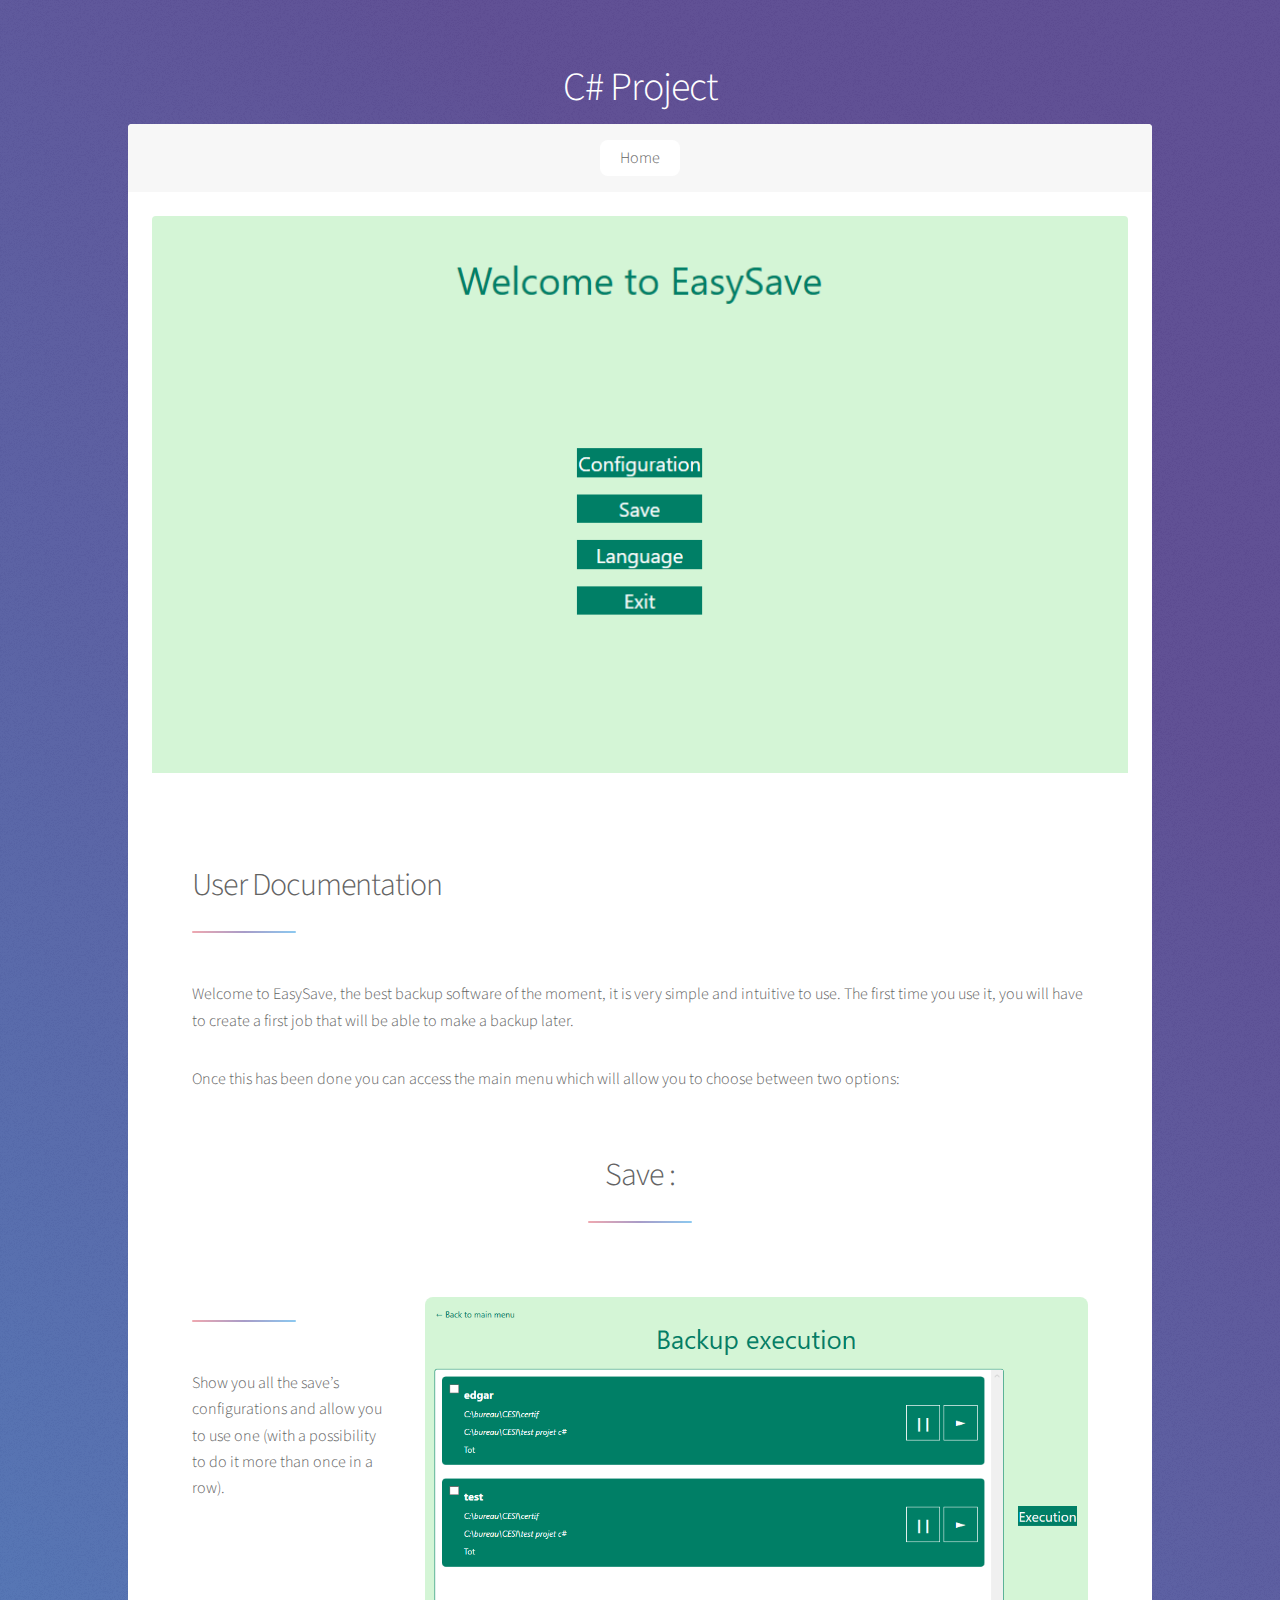
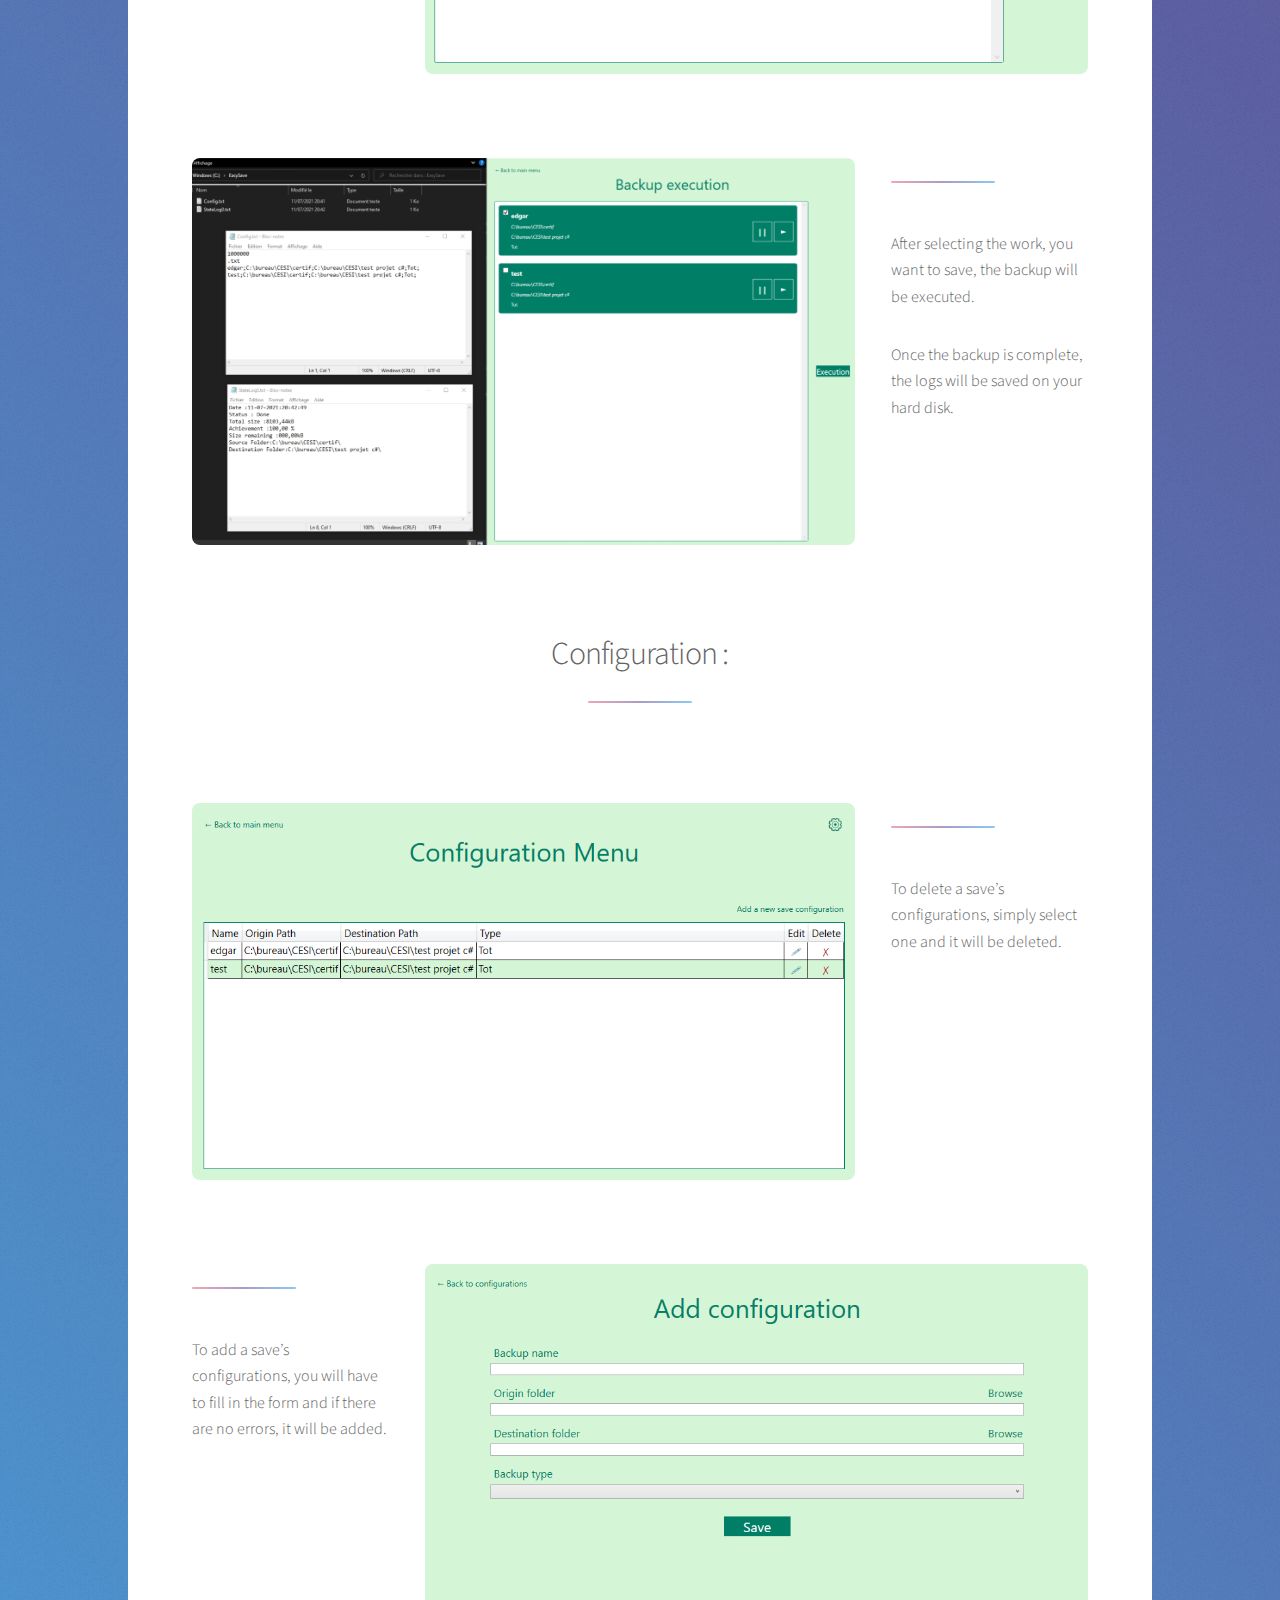
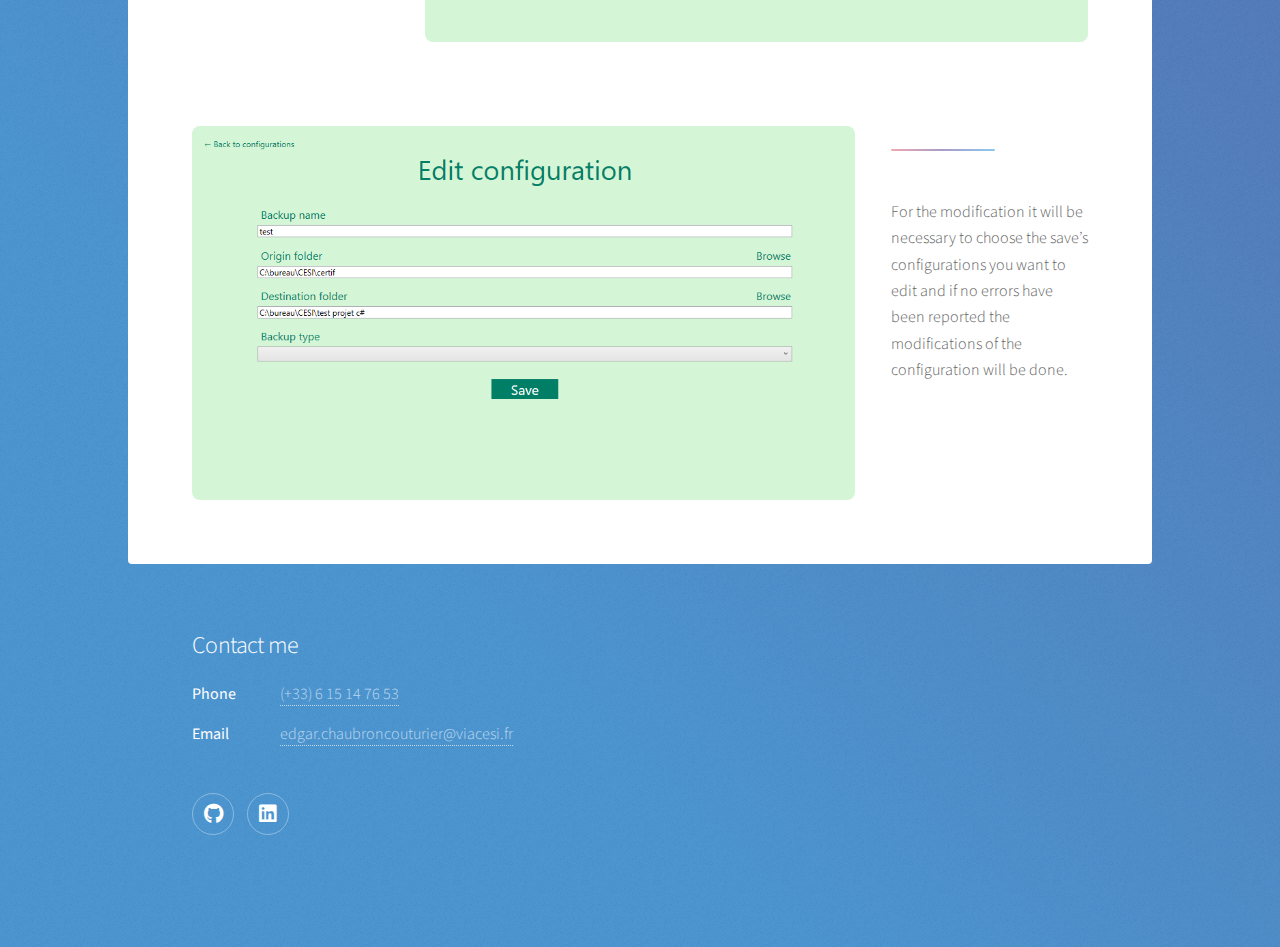
==== project-1.html @ e980e299 "Add files via upload" ====
<!DOCTYPE HTML>
<!--
	Stellar by HTML5 UP
	html5up.net | @ajlkn
	Free for personal and commercial use under the CCA 3.0 license (html5up.net/license)
-->
<html>
	<head>
		<title>C# Project</title>
		<meta charset="utf-8" />
		<meta name="viewport" content="width=device-width, initial-scale=1, user-scalable=no" />
		<link rel="stylesheet" href="assets/css/main.css" />
		<noscript><link rel="stylesheet" href="assets/css/noscript.css" /></noscript>
	</head>
	<body class="is-preload">

		<!-- Wrapper -->
			<div id="wrapper">

				<!-- Header -->
					<header id="header">
						<h1>C# Project</h1>
					</header>

					<nav id="nav">
						<ul>
							<li><a href="index.html" class="active">Home</a></li>
						</ul>
					</nav>
				<!-- Main -->
					<div id="main">
						<!-- Content -->
							<section id="content" class="main">
								
								<span class="image main box feature main special"><img src="images/c1.png" alt="" /></span>
							
								<header class="major">
									<h2>User Documentation</h2>
								</header>

								<p>Welcome to EasySave, the best backup software of the moment, it is very simple and intuitive to use. 
									The first time you use it, you will have to create a first job that will be able to make a backup later.  </p>
								<p>Once this has been done you can access the main menu which will allow you to choose between two options:  </p>
								<br>
								<header class="major special">
									<h2>Save :</h2>
								</header>
								<br>
								<section id="one" class="main style1">
									<div class="container">
										<div class="row gtr-150">
											<div class="col-3 col-12-medium">
												<header class="major">
													<h2></h2>
												</header>
												<p>Show you all the save’s configurations and allow you to use one (with a possibility to do it more than once in a row). </p>
											</div>
											<div class="col-9 col-12-medium imp-medium">
												<span class="image fit"><img src="images/c5.png" alt="" /></span>
											</div>
										</div>
									</div>
								</section>
								<br><br>
								<section id="one" class="main style1">
									<div class="container">
										<div class="row gtr-150">
											<div class="col-9 col-12-medium imp-medium">
												<span class="image fit"><img src="images/c8.png" alt="" /></span>
											</div>
											<div class="col-3 col-12-medium">
												<header class="major">
													<h2></h2>
												</header>
												<p>After selecting the work, you want to save, the backup will be executed. </p>
												<p>Once the backup is complete, the logs will be saved on your hard disk.</p>
											</div>
										</div>
									</div>
								</section>
								<br>
								<br>
								<header class="major special">
									<h2>Configuration :</h2>
								</header>
								<br>
								<br>
								<section id="one" class="main style1">
									<div class="container">
										<div class="row gtr-150">
											<div class="col-9 col-12-medium imp-medium">
												<span class="image fit"><img src="images/c3.png" alt="" /></span>
											</div>
											<div class="col-3 col-12-medium">
												<header class="major">
													<h2></h2>
												</header>
												<p>To delete a save’s configurations, simply select one and it will be deleted. </p>
											</div>											
										</div>
									</div>
								</section>
								<br>
								<br>
								<section id="one" class="main style1">
									<div class="container">
										<div class="row gtr-150">
											<div class="col-3 col-12-medium">
												<header class="major">
													<h2></h2>
												</header>
												<p>To add a save’s configurations, you will have to fill in the form and if there are no errors, it will be added.
												</div>
											<div class="col-9 col-12-medium imp-medium">
												<span class="image fit"><img src="images/c2.png" alt="" /></span>
											</div>
										</div>
									</div>
								</section>
								<br>
								<br>
								<section id="one" class="main style1">
									<div class="container">
										<div class="row gtr-150">
											<div class="col-9 col-12-medium imp-medium">
												<span class="image fit"><img src="images/c6.png" alt="" /></span>
											</div>
											<div class="col-3 col-12-medium">
												<header class="major">
													<h2></h2>
												</header>
												<p>For the modification it will be necessary to choose the save’s configurations you want to edit and if no errors have been reported the modifications of the configuration will be done.</p>															
											</div>
											
										</div>
									</div>
								</section>
							</section>
					</div>
					
				<!-- Footer -->
                <footer id="footer">
					<section>
						<h2>Contact me</h2>
						<dl class="alt">
							<dt>Phone</dt>
							<dd><a href="tel: +33615147653">(+33) 6 15 14 76 53</a></dd>
							<dt>Email</dt>
							<dd><a href="mailto: edgar.chaubroncouturier@viacesi.fr">edgar.chaubroncouturier@viacesi.fr</a></dd>
						</dl>
						<ul class="icons">
							<li><a href="https://github.com/edgarcesi?tab=overview&from=2021-06-01&to=2021-06-30" class="icon brands fa-github alt"><span class="label"></span></a></li>
							<li><a href="https://www.linkedin.com/in/edgar-c-c/" class="icon brands fa-linkedin alt"><span class="label"></span></a></li>
						</ul>
					</section>
				</footer>

			</div>

		<!-- Scripts -->
			<script src="assets/js/jquery.min.js"></script>
			<script src="assets/js/jquery.scrollex.min.js"></script>
			<script src="assets/js/jquery.scrolly.min.js"></script>
			<script src="assets/js/browser.min.js"></script>
			<script src="assets/js/breakpoints.min.js"></script>
			<script src="assets/js/util.js"></script>
			<script src="assets/js/main.js"></script>

	</body>
</html>
---- assets/css/main.css ----
@import url(fontawesome-all.min.css);
@import 'https://fonts.googleapis.com/css?family=Source+Sans+Pro:300,400';

/*
	Stellar by HTML5 UP
	html5up.net | @ajlkn
	Free for personal and commercial use under the CCA 3.0 license (html5up.net/license)
*/

html, body, div, span, applet, object,
iframe, h1, h2, h3, h4, h5, h6, p, blockquote,
pre, a, abbr, acronym, address, big, cite,
code, del, dfn, em, img, ins, kbd, q, s, samp,
small, strike, strong, sub, sup, tt, var, b,
u, i, center, dl, dt, dd, ol, ul, li, fieldset,
form, label, legend, table, caption, tbody,
tfoot, thead, tr, th, td, article, aside,
canvas, details, embed, figure, figcaption,
footer, header, hgroup, menu, nav, output, ruby,
section, summary, time, mark, audio, video {
	margin: 0;
	padding: 0;
	border: 0;
	font-size: 100%;
	font: inherit;
	vertical-align: baseline;}

article, aside, details, figcaption, figure,
footer, header, hgroup, menu, nav, section {
	display: block;}

body {
	line-height: 1;
}

ol, ul {
	list-style: none;
}

blockquote, q {
	quotes: none;
}

	blockquote:before, blockquote:after, q:before, q:after {
		content: '';
		content: none;
	}

table {
	border-collapse: collapse;
	border-spacing: 0;
}

body {
	-webkit-text-size-adjust: none;
}

mark {
	background-color: transparent;
	color: inherit;
}

input::-moz-focus-inner {
	border: 0;
	padding: 0;
}

input, select, textarea {
	-moz-appearance: none;
	-webkit-appearance: none;
	-ms-appearance: none;
	appearance: none;
}

/* Basic */

	@-ms-viewport {
		width: device-width;
	}

	body {
		-ms-overflow-style: scrollbar;
	}

	@media screen and (max-width: 480px) {

		html, body {
			min-width: 320px;
		}

	}

	html {
		box-sizing: border-box;
	}

	*, *:before, *:after {
		box-sizing: inherit;
	}

	body {
		background-color: #935d8c;
		background-image: url("images/overlay.png"), -moz-linear-gradient(45deg, #4a94cf 15%, #5f4d93 85%);
		background-image: url("images/overlay.png"), -webkit-linear-gradient(45deg, #4a94cf 15%, #5f4d93 85%);
		background-image: url("images/overlay.png"), -ms-linear-gradient(45deg, #4a94cf 15%, #5f4d93 85%);
		background-image: url("images/overlay.png"), linear-gradient(45deg, #4a94cf 15%, #5f4d93 85%);
	}

		body.is-preload *, body.is-preload *:before, body.is-preload *:after {
			-moz-animation: none !important;
			-webkit-animation: none !important;
			-ms-animation: none !important;
			animation: none !important;
			-moz-transition: none !important;
			-webkit-transition: none !important;
			-ms-transition: none !important;
			transition: none !important;
		}

/* Type */

	body {
		background-color: #935d8c;
		color: rgba(255, 255, 255, 0.65);
	}

	body, input, select, textarea {
		font-family: "Source Sans Pro", Helvetica, sans-serif;
		font-size: 17pt;
		font-weight: 300;
		line-height: 1.65;
	}

		@media screen and (max-width: 1680px) {

			body, input, select, textarea {
				font-size: 14pt;
			}

		}

		@media screen and (max-width: 1280px) {

			body, input, select, textarea {
				font-size: 12pt;
			}

		}

		@media screen and (max-width: 360px) {

			body, input, select, textarea {
				font-size: 11pt;
			}

		}

	a {
		-moz-transition: color 0.2s ease, border-bottom 0.2s ease;
		-webkit-transition: color 0.2s ease, border-bottom 0.2s ease;
		-ms-transition: color 0.2s ease, border-bottom 0.2s ease;
		transition: color 0.2s ease, border-bottom 0.2s ease;
		text-decoration: none;
		border-bottom: dotted 1px;
		color: inherit;
	}

		a:hover {
			border-bottom-color: transparent;
		}

	strong, b {
		font-weight: 400;
	}

	em, i {
		font-style: italic;
	}

	p {
		margin: 0 0 2em 0;
	}

		p.content {
			-moz-columns: 20em 2;
			-webkit-columns: 20em 2;
			-ms-columns: 20em 2;
			columns: 20em 2;
			-moz-column-gap: 2em;
			-webkit-column-gap: 2em;
			-ms-column-gap: 2em;
			column-gap: 2em;
			text-align: justify;
		}

	h1, h2, h3, h4, h5, h6 {
		font-weight: 300;
		line-height: 1.5;
		margin: 0 0 0.7em 0;
		letter-spacing: -0.025em;
	}

		h1 a, h2 a, h3 a, h4 a, h5 a, h6 a {
			color: inherit;
			text-decoration: none;
		}

	h1 {
		font-size: 2.5em;
		line-height: 1.2;
	}

	h2 {
		font-size: 1.5em;
	}

	h3 {
		font-size: 1.25em;
	}

	h4 {
		font-size: 1.1em;
	}

	h5 {
		font-size: 0.9em;
	}

	h6 {
		font-size: 0.7em;
	}

	@media screen and (max-width: 736px) {

		h1 {
			font-size: 2em;
		}

	}

	sub {
		font-size: 0.8em;
		position: relative;
		top: 0.5em;
	}

	sup {
		font-size: 0.8em;
		position: relative;
		top: -0.5em;
	}

	blockquote {
		border-left: solid 4px;
		font-style: italic;
		margin: 0 0 2em 0;
		padding: 0.5em 0 0.5em 2em;
	}

	code {
		border-radius: 8px;
		border: solid 1px;
		font-family: "Courier New", monospace;
		font-size: 0.9em;
		margin: 0 0.25em;
		padding: 0.25em 0.65em;
	}

	pre {
		-webkit-overflow-scrolling: touch;
		font-family: "Courier New", monospace;
		font-size: 0.9em;
		margin: 0 0 2em 0;
	}

		pre code {
			display: block;
			line-height: 1.75;
			padding: 1em 1.5em;
			overflow-x: auto;
		}

	hr {
		border: 0;
		border-bottom: solid 1px;
		margin: 2em 0;
	}

		hr.major {
			margin: 3em 0;
		}

	.align-left {
		text-align: left;
	}

	.align-center {
		text-align: center;
	}

	.align-right {
		text-align: right;
	}

	input, select, textarea {
		color: #ffffff;
	}

	a:hover {
		color: #ffffff;
	}

	strong, b {
		color: #ffffff;
	}

	h1, h2, h3, h4, h5, h6 {
		color: #ffffff;
	}

	blockquote {
		border-left-color: rgba(255, 255, 255, 0.35);
	}

	code {
		background: rgba(255, 255, 255, 0.075);
		border-color: rgba(255, 255, 255, 0.35);
	}

	hr {
		border-bottom-color: rgba(255, 255, 255, 0.35);
	}

/* Row */

	.row {
		display: flex;
		flex-wrap: wrap;
		box-sizing: border-box;
		align-items: stretch;
	}

		.row > * {
			box-sizing: border-box;
		}

		.row.gtr-uniform > * > :last-child {
			margin-bottom: 0;
		}

		.row.aln-left {
			justify-content: flex-start;
		}

		.row.aln-center {
			justify-content: center;
		}

		.row.aln-right {
			justify-content: flex-end;
		}

		.row.aln-top {
			align-items: flex-start;
		}

		.row.aln-middle {
			align-items: center;
		}

		.row.aln-bottom {
			align-items: flex-end;
		}

		.row > .imp {
			order: -1;
		}

		.row > .col-1 {
			width: 8.33333%;
		}

		.row > .off-1 {
			margin-left: 8.33333%;
		}

		.row > .col-2 {
			width: 16.66667%;
		}

		.row > .off-2 {
			margin-left: 16.66667%;
		}

		.row > .col-3 {
			width: 25%;
		}

		.row > .off-3 {
			margin-left: 25%;
		}

		.row > .col-4 {
			width: 33.33333%;
		}

		.row > .off-4 {
			margin-left: 33.33333%;
		}

		.row > .col-5 {
			width: 41.66667%;
		}

		.row > .off-5 {
			margin-left: 41.66667%;
		}

		.row > .col-6 {
			width: 50%;
		}

		.row > .off-6 {
			margin-left: 50%;
		}

		.row > .col-7 {
			width: 58.33333%;
		}

		.row > .off-7 {
			margin-left: 58.33333%;
		}

		.row > .col-8 {
			width: 66.66667%;
		}

		.row > .off-8 {
			margin-left: 66.66667%;
		}

		.row > .col-9 {
			width: 75%;
		}

		.row > .off-9 {
			margin-left: 75%;
		}

		.row > .col-10 {
			width: 83.33333%;
		}

		.row > .off-10 {
			margin-left: 83.33333%;
		}

		.row > .col-11 {
			width: 91.66667%;
		}

		.row > .off-11 {
			margin-left: 91.66667%;
		}

		.row > .col-12 {
			width: 100%;
		}

		.row > .off-12 {
			margin-left: 100%;
		}

		.row.gtr-0 {
			margin-top: 0;
			margin-left: 0em;
		}

			.row.gtr-0 > * {
				padding: 0 0 0 0em;
			}

			.row.gtr-0.gtr-uniform {
				margin-top: 0em;
			}

				.row.gtr-0.gtr-uniform > * {
					padding-top: 0em;
				}

		.row.gtr-25 {
			margin-top: 0;
			margin-left: -0.375em;
		}

			.row.gtr-25 > * {
				padding: 0 0 0 0.375em;
			}

			.row.gtr-25.gtr-uniform {
				margin-top: -0.375em;
			}

				.row.gtr-25.gtr-uniform > * {
					padding-top: 0.375em;
				}

		.row.gtr-50 {
			margin-top: 0;
			margin-left: -0.75em;
		}

			.row.gtr-50 > * {
				padding: 0 0 0 0.75em;
			}

			.row.gtr-50.gtr-uniform {
				margin-top: -0.75em;
			}

				.row.gtr-50.gtr-uniform > * {
					padding-top: 0.75em;
				}

		.row {
			margin-top: 0;
			margin-left: -1.5em;
		}

			.row > * {
				padding: 0 0 0 1.5em;
			}

			.row.gtr-uniform {
				margin-top: -1.5em;
			}

				.row.gtr-uniform > * {
					padding-top: 1.5em;
				}

		.row.gtr-150 {
			margin-top: 0;
			margin-left: -2.25em;
		}

			.row.gtr-150 > * {
				padding: 0 0 0 2.25em;
			}

			.row.gtr-150.gtr-uniform {
				margin-top: -2.25em;
			}

				.row.gtr-150.gtr-uniform > * {
					padding-top: 2.25em;
				}

		.row.gtr-200 {
			margin-top: 0;
			margin-left: -3em;
		}

			.row.gtr-200 > * {
				padding: 0 0 0 3em;
			}

			.row.gtr-200.gtr-uniform {
				margin-top: -3em;
			}

				.row.gtr-200.gtr-uniform > * {
					padding-top: 3em;
				}

		@media screen and (max-width: 1680px) {

			.row {
				display: flex;
				flex-wrap: wrap;
				box-sizing: border-box;
				align-items: stretch;
			}

				.row > * {
					box-sizing: border-box;
				}

				.row.gtr-uniform > * > :last-child {
					margin-bottom: 0;
				}

				.row.aln-left {
					justify-content: flex-start;
				}

				.row.aln-center {
					justify-content: center;
				}

				.row.aln-right {
					justify-content: flex-end;
				}

				.row.aln-top {
					align-items: flex-start;
				}

				.row.aln-middle {
					align-items: center;
				}

				.row.aln-bottom {
					align-items: flex-end;
				}

				.row > .imp-xlarge {
					order: -1;
				}

				.row > .col-1-xlarge {
					width: 8.33333%;
				}

				.row > .off-1-xlarge {
					margin-left: 8.33333%;
				}

				.row > .col-2-xlarge {
					width: 16.66667%;
				}

				.row > .off-2-xlarge {
					margin-left: 16.66667%;
				}

				.row > .col-3-xlarge {
					width: 25%;
				}

				.row > .off-3-xlarge {
					margin-left: 25%;
				}

				.row > .col-4-xlarge {
					width: 33.33333%;
				}

				.row > .off-4-xlarge {
					margin-left: 33.33333%;
				}

				.row > .col-5-xlarge {
					width: 41.66667%;
				}

				.row > .off-5-xlarge {
					margin-left: 41.66667%;
				}

				.row > .col-6-xlarge {
					width: 50%;
				}

				.row > .off-6-xlarge {
					margin-left: 50%;
				}

				.row > .col-7-xlarge {
					width: 58.33333%;
				}

				.row > .off-7-xlarge {
					margin-left: 58.33333%;
				}

				.row > .col-8-xlarge {
					width: 66.66667%;
				}

				.row > .off-8-xlarge {
					margin-left: 66.66667%;
				}

				.row > .col-9-xlarge {
					width: 75%;
				}

				.row > .off-9-xlarge {
					margin-left: 75%;
				}

				.row > .col-10-xlarge {
					width: 83.33333%;
				}

				.row > .off-10-xlarge {
					margin-left: 83.33333%;
				}

				.row > .col-11-xlarge {
					width: 91.66667%;
				}

				.row > .off-11-xlarge {
					margin-left: 91.66667%;
				}

				.row > .col-12-xlarge {
					width: 100%;
				}

				.row > .off-12-xlarge {
					margin-left: 100%;
				}

				.row.gtr-0 {
					margin-top: 0;
					margin-left: 0em;
				}

					.row.gtr-0 > * {
						padding: 0 0 0 0em;
					}

					.row.gtr-0.gtr-uniform {
						margin-top: 0em;
					}

						.row.gtr-0.gtr-uniform > * {
							padding-top: 0em;
						}

				.row.gtr-25 {
					margin-top: 0;
					margin-left: -0.375em;
				}

					.row.gtr-25 > * {
						padding: 0 0 0 0.375em;
					}

					.row.gtr-25.gtr-uniform {
						margin-top: -0.375em;
					}

						.row.gtr-25.gtr-uniform > * {
							padding-top: 0.375em;
						}

				.row.gtr-50 {
					margin-top: 0;
					margin-left: -0.75em;
				}

					.row.gtr-50 > * {
						padding: 0 0 0 0.75em;
					}

					.row.gtr-50.gtr-uniform {
						margin-top: -0.75em;
					}

						.row.gtr-50.gtr-uniform > * {
							padding-top: 0.75em;
						}

				.row {
					margin-top: 0;
					margin-left: -1.5em;
				}

					.row > * {
						padding: 0 0 0 1.5em;
					}

					.row.gtr-uniform {
						margin-top: -1.5em;
					}

						.row.gtr-uniform > * {
							padding-top: 1.5em;
						}

				.row.gtr-150 {
					margin-top: 0;
					margin-left: -2.25em;
				}

					.row.gtr-150 > * {
						padding: 0 0 0 2.25em;
					}

					.row.gtr-150.gtr-uniform {
						margin-top: -2.25em;
					}

						.row.gtr-150.gtr-uniform > * {
							padding-top: 2.25em;
						}

				.row.gtr-200 {
					margin-top: 0;
					margin-left: -3em;
				}

					.row.gtr-200 > * {
						padding: 0 0 0 3em;
					}

					.row.gtr-200.gtr-uniform {
						margin-top: -3em;
					}

						.row.gtr-200.gtr-uniform > * {
							padding-top: 3em;
						}

		}

		@media screen and (max-width: 1280px) {

			.row {
				display: flex;
				flex-wrap: wrap;
				box-sizing: border-box;
				align-items: stretch;
			}

				.row > * {
					box-sizing: border-box;
				}

				.row.gtr-uniform > * > :last-child {
					margin-bottom: 0;
				}

				.row.aln-left {
					justify-content: flex-start;
				}

				.row.aln-center {
					justify-content: center;
				}

				.row.aln-right {
					justify-content: flex-end;
				}

				.row.aln-top {
					align-items: flex-start;
				}

				.row.aln-middle {
					align-items: center;
				}

				.row.aln-bottom {
					align-items: flex-end;
				}

				.row > .imp-large {
					order: -1;
				}

				.row > .col-1-large {
					width: 8.33333%;
				}

				.row > .off-1-large {
					margin-left: 8.33333%;
				}

				.row > .col-2-large {
					width: 16.66667%;
				}

				.row > .off-2-large {
					margin-left: 16.66667%;
				}

				.row > .col-3-large {
					width: 25%;
				}

				.row > .off-3-large {
					margin-left: 25%;
				}

				.row > .col-4-large {
					width: 33.33333%;
				}

				.row > .off-4-large {
					margin-left: 33.33333%;
				}

				.row > .col-5-large {
					width: 41.66667%;
				}

				.row > .off-5-large {
					margin-left: 41.66667%;
				}

				.row > .col-6-large {
					width: 50%;
				}

				.row > .off-6-large {
					margin-left: 50%;
				}

				.row > .col-7-large {
					width: 58.33333%;
				}

				.row > .off-7-large {
					margin-left: 58.33333%;
				}

				.row > .col-8-large {
					width: 66.66667%;
				}

				.row > .off-8-large {
					margin-left: 66.66667%;
				}

				.row > .col-9-large {
					width: 75%;
				}

				.row > .off-9-large {
					margin-left: 75%;
				}

				.row > .col-10-large {
					width: 83.33333%;
				}

				.row > .off-10-large {
					margin-left: 83.33333%;
				}

				.row > .col-11-large {
					width: 91.66667%;
				}

				.row > .off-11-large {
					margin-left: 91.66667%;
				}

				.row > .col-12-large {
					width: 100%;
				}

				.row > .off-12-large {
					margin-left: 100%;
				}

				.row.gtr-0 {
					margin-top: 0;
					margin-left: 0em;
				}

					.row.gtr-0 > * {
						padding: 0 0 0 0em;
					}

					.row.gtr-0.gtr-uniform {
						margin-top: 0em;
					}

						.row.gtr-0.gtr-uniform > * {
							padding-top: 0em;
						}

				.row.gtr-25 {
					margin-top: 0;
					margin-left: -0.375em;
				}

					.row.gtr-25 > * {
						padding: 0 0 0 0.375em;
					}

					.row.gtr-25.gtr-uniform {
						margin-top: -0.375em;
					}

						.row.gtr-25.gtr-uniform > * {
							padding-top: 0.375em;
						}

				.row.gtr-50 {
					margin-top: 0;
					margin-left: -0.75em;
				}

					.row.gtr-50 > * {
						padding: 0 0 0 0.75em;
					}

					.row.gtr-50.gtr-uniform {
						margin-top: -0.75em;
					}

						.row.gtr-50.gtr-uniform > * {
							padding-top: 0.75em;
						}

				.row {
					margin-top: 0;
					margin-left: -1.5em;
				}

					.row > * {
						padding: 0 0 0 1.5em;
					}

					.row.gtr-uniform {
						margin-top: -1.5em;
					}

						.row.gtr-uniform > * {
							padding-top: 1.5em;
						}

				.row.gtr-150 {
					margin-top: 0;
					margin-left: -2.25em;
				}

					.row.gtr-150 > * {
						padding: 0 0 0 2.25em;
					}

					.row.gtr-150.gtr-uniform {
						margin-top: -2.25em;
					}

						.row.gtr-150.gtr-uniform > * {
							padding-top: 2.25em;
						}

				.row.gtr-200 {
					margin-top: 0;
					margin-left: -3em;
				}

					.row.gtr-200 > * {
						padding: 0 0 0 3em;
					}

					.row.gtr-200.gtr-uniform {
						margin-top: -3em;
					}

						.row.gtr-200.gtr-uniform > * {
							padding-top: 3em;
						}

		}

		@media screen and (max-width: 980px) {

			.row {
				display: flex;
				flex-wrap: wrap;
				box-sizing: border-box;
				align-items: stretch;
			}

				.row > * {
					box-sizing: border-box;
				}

				.row.gtr-uniform > * > :last-child {
					margin-bottom: 0;
				}

				.row.aln-left {
					justify-content: flex-start;
				}

				.row.aln-center {
					justify-content: center;
				}

				.row.aln-right {
					justify-content: flex-end;
				}

				.row.aln-top {
					align-items: flex-start;
				}

				.row.aln-middle {
					align-items: center;
				}

				.row.aln-bottom {
					align-items: flex-end;
				}

				.row > .imp-medium {
					order: -1;
				}

				.row > .col-1-medium {
					width: 8.33333%;
				}

				.row > .off-1-medium {
					margin-left: 8.33333%;
				}

				.row > .col-2-medium {
					width: 16.66667%;
				}

				.row > .off-2-medium {
					margin-left: 16.66667%;
				}

				.row > .col-3-medium {
					width: 25%;
				}

				.row > .off-3-medium {
					margin-left: 25%;
				}

				.row > .col-4-medium {
					width: 33.33333%;
				}

				.row > .off-4-medium {
					margin-left: 33.33333%;
				}

				.row > .col-5-medium {
					width: 41.66667%;
				}

				.row > .off-5-medium {
					margin-left: 41.66667%;
				}

				.row > .col-6-medium {
					width: 50%;
				}

				.row > .off-6-medium {
					margin-left: 50%;
				}

				.row > .col-7-medium {
					width: 58.33333%;
				}

				.row > .off-7-medium {
					margin-left: 58.33333%;
				}

				.row > .col-8-medium {
					width: 66.66667%;
				}

				.row > .off-8-medium {
					margin-left: 66.66667%;
				}

				.row > .col-9-medium {
					width: 75%;
				}

				.row > .off-9-medium {
					margin-left: 75%;
				}

				.row > .col-10-medium {
					width: 83.33333%;
				}

				.row > .off-10-medium {
					margin-left: 83.33333%;
				}

				.row > .col-11-medium {
					width: 91.66667%;
				}

				.row > .off-11-medium {
					margin-left: 91.66667%;
				}

				.row > .col-12-medium {
					width: 100%;
				}

				.row > .off-12-medium {
					margin-left: 100%;
				}

				.row.gtr-0 {
					margin-top: 0;
					margin-left: 0em;
				}

					.row.gtr-0 > * {
						padding: 0 0 0 0em;
					}

					.row.gtr-0.gtr-uniform {
						margin-top: 0em;
					}

						.row.gtr-0.gtr-uniform > * {
							padding-top: 0em;
						}

				.row.gtr-25 {
					margin-top: 0;
					margin-left: -0.375em;
				}

					.row.gtr-25 > * {
						padding: 0 0 0 0.375em;
					}

					.row.gtr-25.gtr-uniform {
						margin-top: -0.375em;
					}

						.row.gtr-25.gtr-uniform > * {
							padding-top: 0.375em;
						}

				.row.gtr-50 {
					margin-top: 0;
					margin-left: -0.75em;
				}

					.row.gtr-50 > * {
						padding: 0 0 0 0.75em;
					}

					.row.gtr-50.gtr-uniform {
						margin-top: -0.75em;
					}

						.row.gtr-50.gtr-uniform > * {
							padding-top: 0.75em;
						}

				.row {
					margin-top: 0;
					margin-left: -1.5em;
				}

					.row > * {
						padding: 0 0 0 1.5em;
					}

					.row.gtr-uniform {
						margin-top: -1.5em;
					}

						.row.gtr-uniform > * {
							padding-top: 1.5em;
						}

				.row.gtr-150 {
					margin-top: 0;
					margin-left: -2.25em;
				}

					.row.gtr-150 > * {
						padding: 0 0 0 2.25em;
					}

					.row.gtr-150.gtr-uniform {
						margin-top: -2.25em;
					}

						.row.gtr-150.gtr-uniform > * {
							padding-top: 2.25em;
						}

				.row.gtr-200 {
					margin-top: 0;
					margin-left: -3em;
				}

					.row.gtr-200 > * {
						padding: 0 0 0 3em;
					}

					.row.gtr-200.gtr-uniform {
						margin-top: -3em;
					}

						.row.gtr-200.gtr-uniform > * {
							padding-top: 3em;
						}

		}

		@media screen and (max-width: 736px) {

			.row {
				display: flex;
				flex-wrap: wrap;
				box-sizing: border-box;
				align-items: stretch;
			}

				.row > * {
					box-sizing: border-box;
				}

				.row.gtr-uniform > * > :last-child {
					margin-bottom: 0;
				}

				.row.aln-left {
					justify-content: flex-start;
				}

				.row.aln-center {
					justify-content: center;
				}

				.row.aln-right {
					justify-content: flex-end;
				}

				.row.aln-top {
					align-items: flex-start;
				}

				.row.aln-middle {
					align-items: center;
				}

				.row.aln-bottom {
					align-items: flex-end;
				}

				.row > .imp-small {
					order: -1;
				}

				.row > .col-1-small {
					width: 8.33333%;
				}

				.row > .off-1-small {
					margin-left: 8.33333%;
				}

				.row > .col-2-small {
					width: 16.66667%;
				}

				.row > .off-2-small {
					margin-left: 16.66667%;
				}

				.row > .col-3-small {
					width: 25%;
				}

				.row > .off-3-small {
					margin-left: 25%;
				}

				.row > .col-4-small {
					width: 33.33333%;
				}

				.row > .off-4-small {
					margin-left: 33.33333%;
				}

				.row > .col-5-small {
					width: 41.66667%;
				}

				.row > .off-5-small {
					margin-left: 41.66667%;
				}

				.row > .col-6-small {
					width: 50%;
				}

				.row > .off-6-small {
					margin-left: 50%;
				}

				.row > .col-7-small {
					width: 58.33333%;
				}

				.row > .off-7-small {
					margin-left: 58.33333%;
				}

				.row > .col-8-small {
					width: 66.66667%;
				}

				.row > .off-8-small {
					margin-left: 66.66667%;
				}

				.row > .col-9-small {
					width: 75%;
				}

				.row > .off-9-small {
					margin-left: 75%;
				}

				.row > .col-10-small {
					width: 83.33333%;
				}

				.row > .off-10-small {
					margin-left: 83.33333%;
				}

				.row > .col-11-small {
					width: 91.66667%;
				}

				.row > .off-11-small {
					margin-left: 91.66667%;
				}

				.row > .col-12-small {
					width: 100%;
				}

				.row > .off-12-small {
					margin-left: 100%;
				}

				.row.gtr-0 {
					margin-top: 0;
					margin-left: 0em;
				}

					.row.gtr-0 > * {
						padding: 0 0 0 0em;
					}

					.row.gtr-0.gtr-uniform {
						margin-top: 0em;
					}

						.row.gtr-0.gtr-uniform > * {
							padding-top: 0em;
						}

				.row.gtr-25 {
					margin-top: 0;
					margin-left: -0.25em;
				}

					.row.gtr-25 > * {
						padding: 0 0 0 0.25em;
					}

					.row.gtr-25.gtr-uniform {
						margin-top: -0.25em;
					}

						.row.gtr-25.gtr-uniform > * {
							padding-top: 0.25em;
						}

				.row.gtr-50 {
					margin-top: 0;
					margin-left: -0.5em;
				}

					.row.gtr-50 > * {
						padding: 0 0 0 0.5em;
					}

					.row.gtr-50.gtr-uniform {
						margin-top: -0.5em;
					}

						.row.gtr-50.gtr-uniform > * {
							padding-top: 0.5em;
						}

				.row {
					margin-top: 0;
					margin-left: -1em;
				}

					.row > * {
						padding: 0 0 0 1em;
					}

					.row.gtr-uniform {
						margin-top: -1em;
					}

						.row.gtr-uniform > * {
							padding-top: 1em;
						}

				.row.gtr-150 {
					margin-top: 0;
					margin-left: -1.5em;
				}

					.row.gtr-150 > * {
						padding: 0 0 0 1.5em;
					}

					.row.gtr-150.gtr-uniform {
						margin-top: -1.5em;
					}

						.row.gtr-150.gtr-uniform > * {
							padding-top: 1.5em;
						}

				.row.gtr-200 {
					margin-top: 0;
					margin-left: -2em;
				}

					.row.gtr-200 > * {
						padding: 0 0 0 2em;
					}

					.row.gtr-200.gtr-uniform {
						margin-top: -2em;
					}

						.row.gtr-200.gtr-uniform > * {
							padding-top: 2em;
						}

		}

		@media screen and (max-width: 480px) {

			.row {
				display: flex;
				flex-wrap: wrap;
				box-sizing: border-box;
				align-items: stretch;
			}

				.row > * {
					box-sizing: border-box;
				}

				.row.gtr-uniform > * > :last-child {
					margin-bottom: 0;
				}

				.row.aln-left {
					justify-content: flex-start;
				}

				.row.aln-center {
					justify-content: center;
				}

				.row.aln-right {
					justify-content: flex-end;
				}

				.row.aln-top {
					align-items: flex-start;
				}

				.row.aln-middle {
					align-items: center;
				}

				.row.aln-bottom {
					align-items: flex-end;
				}

				.row > .imp-xsmall {
					order: -1;
				}

				.row > .col-1-xsmall {
					width: 8.33333%;
				}

				.row > .off-1-xsmall {
					margin-left: 8.33333%;
				}

				.row > .col-2-xsmall {
					width: 16.66667%;
				}

				.row > .off-2-xsmall {
					margin-left: 16.66667%;
				}

				.row > .col-3-xsmall {
					width: 25%;
				}

				.row > .off-3-xsmall {
					margin-left: 25%;
				}

				.row > .col-4-xsmall {
					width: 33.33333%;
				}

				.row > .off-4-xsmall {
					margin-left: 33.33333%;
				}

				.row > .col-5-xsmall {
					width: 41.66667%;
				}

				.row > .off-5-xsmall {
					margin-left: 41.66667%;
				}

				.row > .col-6-xsmall {
					width: 50%;
				}

				.row > .off-6-xsmall {
					margin-left: 50%;
				}

				.row > .col-7-xsmall {
					width: 58.33333%;
				}

				.row > .off-7-xsmall {
					margin-left: 58.33333%;
				}

				.row > .col-8-xsmall {
					width: 66.66667%;
				}

				.row > .off-8-xsmall {
					margin-left: 66.66667%;
				}

				.row > .col-9-xsmall {
					width: 75%;
				}

				.row > .off-9-xsmall {
					margin-left: 75%;
				}

				.row > .col-10-xsmall {
					width: 83.33333%;
				}

				.row > .off-10-xsmall {
					margin-left: 83.33333%;
				}

				.row > .col-11-xsmall {
					width: 91.66667%;
				}

				.row > .off-11-xsmall {
					margin-left: 91.66667%;
				}

				.row > .col-12-xsmall {
					width: 100%;
				}

				.row > .off-12-xsmall {
					margin-left: 100%;
				}

				.row.gtr-0 {
					margin-top: 0;
					margin-left: 0em;
				}

					.row.gtr-0 > * {
						padding: 0 0 0 0em;
					}

					.row.gtr-0.gtr-uniform {
						margin-top: 0em;
					}

						.row.gtr-0.gtr-uniform > * {
							padding-top: 0em;
						}

				.row.gtr-25 {
					margin-top: 0;
					margin-left: -0.3125em;
				}

					.row.gtr-25 > * {
						padding: 0 0 0 0.3125em;
					}

					.row.gtr-25.gtr-uniform {
						margin-top: -0.3125em;
					}

						.row.gtr-25.gtr-uniform > * {
							padding-top: 0.3125em;
						}

				.row.gtr-50 {
					margin-top: 0;
					margin-left: -0.625em;
				}

					.row.gtr-50 > * {
						padding: 0 0 0 0.625em;
					}

					.row.gtr-50.gtr-uniform {
						margin-top: -0.625em;
					}

						.row.gtr-50.gtr-uniform > * {
							padding-top: 0.625em;
						}

				.row {
					margin-top: 0;
					margin-left: -1.25em;
				}

					.row > * {
						padding: 0 0 0 1.25em;
					}

					.row.gtr-uniform {
						margin-top: -1.25em;
					}

						.row.gtr-uniform > * {
							padding-top: 1.25em;
						}

				.row.gtr-150 {
					margin-top: 0;
					margin-left: -1.875em;
				}

					.row.gtr-150 > * {
						padding: 0 0 0 1.875em;
					}

					.row.gtr-150.gtr-uniform {
						margin-top: -1.875em;
					}

						.row.gtr-150.gtr-uniform > * {
							padding-top: 1.875em;
						}

				.row.gtr-200 {
					margin-top: 0;
					margin-left: -2.5em;
				}

					.row.gtr-200 > * {
						padding: 0 0 0 2.5em;
					}

					.row.gtr-200.gtr-uniform {
						margin-top: -2.5em;
					}

						.row.gtr-200.gtr-uniform > * {
							padding-top: 2.5em;
						}

		}

/* Box */

	.box {
		border-radius: 8px;
		border: solid;
		margin-bottom: 2em;
		padding: 1.5em;
	}

		.box > :last-child,
		.box > :last-child > :last-child,
		.box > :last-child > :last-child > :last-child {
			margin-bottom: 0;
		}

		.box.alt {
			border: 0;
			border-radius: 0;
			padding: 0;
		}

	.box {
		border-color: rgba(255, 255, 255, 0.35);
	}

/* Button */

	input[type="submit"],
	input[type="reset"],
	input[type="button"],
	button,
	.button {
		-moz-appearance: none;
		-webkit-appearance: none;
		-ms-appearance: none;
		appearance: none;
		-moz-transition: background-color 0.2s ease-in-out, color 0.2s ease-in-out;
		-webkit-transition: background-color 0.2s ease-in-out, color 0.2s ease-in-out;
		-ms-transition: background-color 0.2s ease-in-out, color 0.2s ease-in-out;
		transition: background-color 0.2s ease-in-out, color 0.2s ease-in-out;
		border-radius: 8px;
		border: 0;
		cursor: pointer;
		display: inline-block;
		font-weight: 300;
		height: 2.75em;
		line-height: 2.75em;
		min-width: 9.25em;
		padding: 0 1.5em;
		text-align: center;
		text-decoration: none;
		white-space: nowrap;
	}

		input[type="submit"].icon,
		input[type="reset"].icon,
		input[type="button"].icon,
		button.icon,
		.button.icon {
			padding-left: 1.35em;
		}

			input[type="submit"].icon:before,
			input[type="reset"].icon:before,
			input[type="button"].icon:before,
			button.icon:before,
			.button.icon:before {
				margin-right: 0.5em;
			}

		input[type="submit"].fit,
		input[type="reset"].fit,
		input[type="button"].fit,
		button.fit,
		.button.fit {
			width: 100%;
		}

		input[type="submit"].small,
		input[type="reset"].small,
		input[type="button"].small,
		button.small,
		.button.small {
			font-size: 0.8em;
		}

		input[type="submit"].large,
		input[type="reset"].large,
		input[type="button"].large,
		button.large,
		.button.large {
			font-size: 1.35em;
		}

		input[type="submit"].disabled, input[type="submit"]:disabled,
		input[type="reset"].disabled,
		input[type="reset"]:disabled,
		input[type="button"].disabled,
		input[type="button"]:disabled,
		button.disabled,
		button:disabled,
		.button.disabled,
		.button:disabled {
			pointer-events: none;
			opacity: 0.25;
		}

		@media screen and (max-width: 736px) {

			input[type="submit"],
			input[type="reset"],
			input[type="button"],
			button,
			.button {
				min-width: 0;
			}

		}

	input[type="submit"],
	input[type="reset"],
	input[type="button"],
	button,
	.button {
		background-color: transparent;
		box-shadow: inset 0 0 0 1px rgba(255, 255, 255, 0.35);
		color: #ffffff !important;
	}

		input[type="submit"]:hover,
		input[type="reset"]:hover,
		input[type="button"]:hover,
		button:hover,
		.button:hover {
			background-color: rgba(255, 255, 255, 0.075);
		}

		input[type="submit"]:active,
		input[type="reset"]:active,
		input[type="button"]:active,
		button:active,
		.button:active {
			background-color: rgba(255, 255, 255, 0.2);
		}

		input[type="submit"].icon:before,
		input[type="reset"].icon:before,
		input[type="button"].icon:before,
		button.icon:before,
		.button.icon:before {
			color: rgba(255, 255, 255, 0.5);
		}

		input[type="submit"].primary,
		input[type="reset"].primary,
		input[type="button"].primary,
		button.primary,
		.button.primary {
			background-color: #8cc9f0;
			color: #ffffff !important;
			box-shadow: none;
		}

			input[type="submit"].primary:hover,
			input[type="reset"].primary:hover,
			input[type="button"].primary:hover,
			button.primary:hover,
			.button.primary:hover {
				background-color: #9acff2;
			}

			input[type="submit"].primary:active,
			input[type="reset"].primary:active,
			input[type="button"].primary:active,
			button.primary:active,
			.button.primary:active {
				background-color: #7ec3ee;
			}

			input[type="submit"].primary.icon:before,
			input[type="reset"].primary.icon:before,
			input[type="button"].primary.icon:before,
			button.primary.icon:before,
			.button.primary.icon:before {
				color: #ffffff !important;
			}

/* Form */

	form {
		margin: 0 0 2em 0;
	}

	label {
		display: block;
		font-size: 0.9em;
		font-weight: 400;
		margin: 0 0 1em 0;
	}

	input[type="text"],
	input[type="password"],
	input[type="email"],
	select,
	textarea {
		-moz-appearance: none;
		-webkit-appearance: none;
		-ms-appearance: none;
		appearance: none;
		border-radius: 8px;
		border: solid 1px;
		color: inherit;
		display: block;
		outline: 0;
		padding: 0 1em;
		text-decoration: none;
		width: 100%;
	}

		input[type="text"]:invalid,
		input[type="password"]:invalid,
		input[type="email"]:invalid,
		select:invalid,
		textarea:invalid {
			box-shadow: none;
		}

	select {
		background-size: 1.25rem;
		background-repeat: no-repeat;
		background-position: calc(100% - 1rem) center;
		height: 2.75em;
		padding-right: 2.75em;
		text-overflow: ellipsis;
	}

		select:focus::-ms-value {
			background-color: transparent;
		}

		select::-ms-expand {
			display: none;
		}

	input[type="text"],
	input[type="password"],
	input[type="email"],
	select {
		height: 2.75em;
	}

	textarea {
		padding: 0.75em 1em;
	}

	input[type="checkbox"],
	input[type="radio"] {
		-moz-appearance: none;
		-webkit-appearance: none;
		-ms-appearance: none;
		appearance: none;
		display: block;
		float: left;
		margin-right: -2em;
		opacity: 0;
		width: 1em;
		z-index: -1;
	}

		input[type="checkbox"] + label,
		input[type="radio"] + label {
			text-decoration: none;
			cursor: pointer;
			display: inline-block;
			font-size: 1em;
			font-weight: 300;
			padding-left: 2.4em;
			padding-right: 0.75em;
			position: relative;
		}

			input[type="checkbox"] + label:before,
			input[type="radio"] + label:before {
				-moz-osx-font-smoothing: grayscale;
				-webkit-font-smoothing: antialiased;
				display: inline-block;
				font-style: normal;
				font-variant: normal;
				text-rendering: auto;
				line-height: 1;
				text-transform: none !important;
				font-family: 'Font Awesome 5 Free';
				font-weight: 900;
			}

			input[type="checkbox"] + label:before,
			input[type="radio"] + label:before {
				border-radius: 8px;
				border: solid 1px;
				content: '';
				display: inline-block;
				font-size: 0.8em;
				height: 2.0625em;
				left: 0;
				line-height: 2.0625em;
				position: absolute;
				text-align: center;
				top: 0;
				width: 2.0625em;
			}

		input[type="checkbox"]:checked + label:before,
		input[type="radio"]:checked + label:before {
			content: '\f00c';
		}

	input[type="checkbox"] + label:before {
		border-radius: 8px;
	}

	input[type="radio"] + label:before {
		border-radius: 100%;
	}

	::-webkit-input-placeholder {
		opacity: 1.0;
	}

	:-moz-placeholder {
		opacity: 1.0;
	}

	::-moz-placeholder {
		opacity: 1.0;
	}

	:-ms-input-placeholder {
		opacity: 1.0;
	}

	label {
		color: #ffffff;
	}

	input[type="text"],
	input[type="password"],
	input[type="email"],
	select,
	textarea {
		background-color: rgba(255, 255, 255, 0.075);
		border-color: rgba(255, 255, 255, 0.35);
	}

		input[type="text"]:focus,
		input[type="password"]:focus,
		input[type="email"]:focus,
		select:focus,
		textarea:focus {
			border-color: #8cc9f0;
			box-shadow: 0 0 0 1px #8cc9f0;
		}

	select {
		background-image: url("data:image/svg+xml;charset=utf8,%3Csvg xmlns='http://www.w3.org/2000/svg' width='40' height='40' preserveAspectRatio='none' viewBox='0 0 40 40'%3E%3Cpath d='M9.4,12.3l10.4,10.4l10.4-10.4c0.2-0.2,0.5-0.4,0.9-0.4c0.3,0,0.6,0.1,0.9,0.4l3.3,3.3c0.2,0.2,0.4,0.5,0.4,0.9 c0,0.4-0.1,0.6-0.4,0.9L20.7,31.9c-0.2,0.2-0.5,0.4-0.9,0.4c-0.3,0-0.6-0.1-0.9-0.4L4.3,17.3c-0.2-0.2-0.4-0.5-0.4-0.9 c0-0.4,0.1-0.6,0.4-0.9l3.3-3.3c0.2-0.2,0.5-0.4,0.9-0.4S9.1,12.1,9.4,12.3z' fill='rgba(255, 255, 255, 0.35)' /%3E%3C/svg%3E");
	}

		select option {
			color: #ffffff;
			background: #935d8c;
		}

	input[type="checkbox"] + label,
	input[type="radio"] + label {
		color: rgba(255, 255, 255, 0.65);
	}

		input[type="checkbox"] + label:before,
		input[type="radio"] + label:before {
			background: rgba(255, 255, 255, 0.075);
			border-color: rgba(255, 255, 255, 0.35);
		}

	input[type="checkbox"]:checked + label:before,
	input[type="radio"]:checked + label:before {
		background-color: #ffffff;
		border-color: #ffffff;
		color: #935d8c;
	}

	input[type="checkbox"]:focus + label:before,
	input[type="radio"]:focus + label:before {
		border-color: #8cc9f0;
		box-shadow: 0 0 0 1px #8cc9f0;
	}

	::-webkit-input-placeholder {
		color: rgba(255, 255, 255, 0.5) !important;
	}

	:-moz-placeholder {
		color: rgba(255, 255, 255, 0.5) !important;
	}

	::-moz-placeholder {
		color: rgba(255, 255, 255, 0.5) !important;
	}

	:-ms-input-placeholder {
		color: rgba(255, 255, 255, 0.5) !important;
	}

	.formerize-placeholder {
		color: rgba(255, 255, 255, 0.5) !important;
	}

/* Icon */

	.icon {
		text-decoration: none;
		-moz-transition: background-color 0.2s ease-in-out, color 0.2s ease-in-out;
		-webkit-transition: background-color 0.2s ease-in-out, color 0.2s ease-in-out;
		-ms-transition: background-color 0.2s ease-in-out, color 0.2s ease-in-out;
		transition: background-color 0.2s ease-in-out, color 0.2s ease-in-out;
		border-bottom: none;
		position: relative;
	}

		.icon:before {
			-moz-osx-font-smoothing: grayscale;
			-webkit-font-smoothing: antialiased;
			display: inline-block;
			font-style: normal;
			font-variant: normal;
			text-rendering: auto;
			line-height: 1;
			text-transform: none !important;
			font-family: 'Font Awesome 5 Free';
			font-weight: 400;
		}

		.icon > .label {
			display: none;
		}

		.icon:before {
			line-height: solid;
		}

		.icon.solid:before {
			font-weight: 900;
		}

		.icon.brands:before {
			font-family: 'Font Awesome 5 Brands';
		}

		.icon.major {
			border: solid 1px;
			display: inline-block;
			border-radius: 100%;
			padding: 0.65em;
			margin: 0 0 2em 0;
			cursor: default;
		}

			.icon.major:before {
				display: inline-block;
				font-size: 6.25rem;
				width: 2.25em;
				height: 2.25em;
				line-height: 2.2em;
				border-radius: 100%;
				border: solid 1px;
				text-align: center;
			}

		.icon.alt {
			display: inline-block;
			border: solid 1px;
			border-radius: 100%;
		}

			.icon.alt:before {
				display: block;
				font-size: 1.25em;
				width: 2em;
				height: 2em;
				text-align: center;
				line-height: 2em;
			}

		.icon.style1 {
			color: #efa8b0;
		}

		.icon.style2 {
			color: #c79cc8;
		}

		.icon.style3 {
			color: #a89cc8;
		}

		.icon.style4 {
			color: #9bb2e1;
		}

		.icon.style5 {
			color: #8cc9f0;
		}

		@media screen and (max-width: 1680px) {

			.icon.major:before {
				font-size: 5.5rem;
			}

		}

		@media screen and (max-width: 1280px) {

			.icon.major:before {
				font-size: 4.75rem;
			}

		}

		@media screen and (max-width: 736px) {

			.icon.major {
				margin: 0 0 1.5em 0;
				padding: 0.35em;
			}

				.icon.major:before {
					font-size: 3.5rem;
				}

		}

	.icon.major {
		border-color: rgba(255, 255, 255, 0.35);
	}

		.icon.major:before {
			border-color: rgba(255, 255, 255, 0.35);
		}

	.icon.alt {
		border-color: rgba(255, 255, 255, 0.35);
		color: #ffffff;
	}

		.icon.alt:hover {
			background-color: rgba(255, 255, 255, 0.075);
		}

		.icon.alt:active {
			background-color: rgba(255, 255, 255, 0.2);
		}

/* Image */

	.image {
		border-radius: 8px;
		border: 0;
		display: inline-block;
		position: relative;
	}

		.image img {
			border-radius: 8px;
			display: block;
		}

		.image.left, .image.right {
			max-width: 40%;
		}

			.image.left img, .image.right img {
				width: 100%;
			}

		.image.left {
			float: left;
			margin: 0 1.5em 1em 0;
			top: 0.25em;
		}

		.image.right {
			float: right;
			margin: 0 0 1em 1.5em;
			top: 0.25em;
		}

		.image.fit {
			display: block;
			margin: 0 0 2em 0;
			width: 100%;
		}

			.image.fit img {
				width: 100%;
			}

		.image.main {
			display: block;
			margin: 0 0 3em 0;
			width: 100%;
		}

			.image.main img {
				width: 100%;
			}

/* List */

	ol {
		list-style: decimal;
		margin: 0 0 2em 0;
		padding-left: 1.25em;
	}

		ol li {
			padding-left: 0.25em;
		}

	ul {
		list-style: disc;
		margin: 0 0 2em 0;
		padding-left: 1em;
	}

		ul li {
			padding-left: 0.5em;
		}

		ul.alt {
			list-style: none;
			padding-left: 0;
		}

			ul.alt li {
				border-top: solid 1px;
				padding: 0.5em 0;
			}

				ul.alt li:first-child {
					border-top: 0;
					padding-top: 0;
				}

	dl {
		margin: 0 0 2em 0;
	}

		dl dt {
			display: block;
			font-weight: 400;
			margin: 0 0 1em 0;
		}

		dl dd {
			margin-left: 2em;
		}

		dl.alt dt {
			display: block;
			width: 3em;
			margin: 0;
			clear: left;
			float: left;
		}

		dl.alt dd {
			margin: 0 0 0.85em 5.5em;
		}

		dl.alt:after {
			content: '';
			display: block;
			clear: both;
		}

	ul.alt li {
		border-top-color: rgba(255, 255, 255, 0.35);
	}

	dl dt {
		color: #ffffff;
	}

/* Actions */

	ul.actions {
		display: -moz-flex;
		display: -webkit-flex;
		display: -ms-flex;
		display: flex;
		cursor: default;
		list-style: none;
		margin-left: -1em;
		padding-left: 0;
	}

		ul.actions li {
			padding: 0 0 0 1em;
			vertical-align: middle;
		}

		ul.actions.special {
			-moz-justify-content: center;
			-webkit-justify-content: center;
			-ms-justify-content: center;
			justify-content: center;
			width: 100%;
			margin-left: 0;
		}

			ul.actions.special li:first-child {
				padding-left: 0;
			}

		ul.actions.stacked {
			-moz-flex-direction: column;
			-webkit-flex-direction: column;
			-ms-flex-direction: column;
			flex-direction: column;
			margin-left: 0;
		}

			ul.actions.stacked li {
				padding: 1.3em 0 0 0;
			}

				ul.actions.stacked li:first-child {
					padding-top: 0;
				}

		ul.actions.fit {
			width: calc(100% + 1em);
		}

			ul.actions.fit li {
				-moz-flex-grow: 1;
				-webkit-flex-grow: 1;
				-ms-flex-grow: 1;
				flex-grow: 1;
				-moz-flex-shrink: 1;
				-webkit-flex-shrink: 1;
				-ms-flex-shrink: 1;
				flex-shrink: 1;
				width: 100%;
			}

				ul.actions.fit li > * {
					width: 100%;
				}

			ul.actions.fit.stacked {
				width: 100%;
			}

		@media screen and (max-width: 480px) {

			ul.actions:not(.fixed) {
				-moz-flex-direction: column;
				-webkit-flex-direction: column;
				-ms-flex-direction: column;
				flex-direction: column;
				margin-left: 0;
				width: 100% !important;
			}

				ul.actions:not(.fixed) li {
					-moz-flex-grow: 1;
					-webkit-flex-grow: 1;
					-ms-flex-grow: 1;
					flex-grow: 1;
					-moz-flex-shrink: 1;
					-webkit-flex-shrink: 1;
					-ms-flex-shrink: 1;
					flex-shrink: 1;
					padding: 1em 0 0 0;
					text-align: center;
					width: 100%;
				}

					ul.actions:not(.fixed) li > * {
						width: 100%;
					}

					ul.actions:not(.fixed) li:first-child {
						padding-top: 0;
					}

					ul.actions:not(.fixed) li input[type="submit"],
					ul.actions:not(.fixed) li input[type="reset"],
					ul.actions:not(.fixed) li input[type="button"],
					ul.actions:not(.fixed) li button,
					ul.actions:not(.fixed) li .button {
						width: 100%;
					}

						ul.actions:not(.fixed) li input[type="submit"].icon:before,
						ul.actions:not(.fixed) li input[type="reset"].icon:before,
						ul.actions:not(.fixed) li input[type="button"].icon:before,
						ul.actions:not(.fixed) li button.icon:before,
						ul.actions:not(.fixed) li .button.icon:before {
							margin-left: -0.5rem;
						}

		}

/* Icons */

	ul.icons {
		cursor: default;
		list-style: none;
		padding-left: 0;
	}

		ul.icons li {
			display: inline-block;
			padding: 0 0.65em 0 0;
		}

			ul.icons li:last-child {
				padding-right: 0 !important;
			}

/* Section/Article */

	section.special, article.special {
		text-align: center;
	}

	header.major {
		margin-bottom: 3em;
	}

		header.major h2 {
			font-size: 2em;
		}

			header.major h2:after {
				display: block;
				content: '';
				width: 3.25em;
				height: 2px;
				margin: 0.7em 0 1em 0;
				border-radius: 2px;
			}

				section.special header.major h2:after, article.special header.major h2:after {
					margin-left: auto;
					margin-right: auto;
				}

		header.major p {
			font-size: 1.25em;
			letter-spacing: -0.025em;
		}

		header.major.special {
			text-align: center;
		}

			header.major.special h2:after {
				margin-left: auto;
				margin-right: auto;
			}

	footer.major {
		margin-top: 3em;
	}

	@media screen and (max-width: 736px) {

		header.major {
			margin-bottom: 0;
		}

			header.major h2 {
				font-size: 1.5em;
			}

			header.major p {
				font-size: 1em;
				letter-spacing: 0;
			}

				header.major p br {
					display: none;
				}

		footer.major {
			margin-top: 0;
		}

	}

	header.major h2:after {
		background-color: rgba(255, 255, 255, 0.35);
	}

/* Table */

	.table-wrapper {
		-webkit-overflow-scrolling: touch;
		overflow-x: auto;
	}

	table {
		margin: 0 0 2em 0;
		width: 100%;
	}

		table tbody tr {
			border: solid 1px;
			border-left: 0;
			border-right: 0;
		}

		table td {
			padding: 0.75em 0.75em;
		}

		table th {
			font-size: 0.9em;
			font-weight: 400;
			padding: 0 0.75em 0.75em 0.75em;
			text-align: left;
		}

		table thead {
			border-bottom: solid 2px;
		}

		table tfoot {
			border-top: solid 2px;
		}

		table.alt {
			border-collapse: separate;
		}

			table.alt tbody tr td {
				border: solid 1px;
				border-left-width: 0;
				border-top-width: 0;
			}

				table.alt tbody tr td:first-child {
					border-left-width: 1px;
				}

			table.alt tbody tr:first-child td {
				border-top-width: 1px;
			}

			table.alt thead {
				border-bottom: 0;
			}

			table.alt tfoot {
				border-top: 0;
			}

	table tbody tr {
		border-color: rgba(255, 255, 255, 0.35);
	}

		table tbody tr:nth-child(2n + 1) {
			background-color: rgba(255, 255, 255, 0.075);
		}

	table th {
		color: #ffffff;
	}

	table thead {
		border-bottom-color: rgba(255, 255, 255, 0.35);
	}

	table tfoot {
		border-top-color: rgba(255, 255, 255, 0.35);
	}

	table.alt tbody tr td {
		border-color: rgba(255, 255, 255, 0.35);
	}

/* Features */

	.features {
		display: -moz-flex;
		display: -webkit-flex;
		display: -ms-flex;
		display: flex;
		-moz-flex-wrap: wrap;
		-webkit-flex-wrap: wrap;
		-ms-flex-wrap: wrap;
		flex-wrap: wrap;
		-moz-justify-content: center;
		-webkit-justify-content: center;
		-ms-justify-content: center;
		justify-content: center;
		width: calc(100% + 2em);
		margin: 0 0 3em -2em;
		padding: 0;
		list-style: none;
	}

		.features li {
			width: calc(33.33333% - 2em);
			margin-left: 2em;
			margin-top: 3em;
			padding: 0;
		}

			.features li:nth-child(1), .features li:nth-child(2), .features li:nth-child(3) {
				margin-top: 0;
			}

			.features li > :last-child {
				margin-bottom: 0;
			}

		@media screen and (max-width: 980px) {

			.features li {
				width: calc(50% - 2em);
			}

				.features li:nth-child(3) {
					margin-top: 3em;
				}

		}

		@media screen and (max-width: 736px) {

			.features {
				width: 100%;
				margin: 0 0 2em 0;
			}

				.features li {
					width: 100%;
					margin-left: 0;
					margin-top: 2em;
				}

					.features li:nth-child(2), .features li:nth-child(3) {
						margin-top: 2em;
					}

		}

/* Statistics */

	.statistics {
		display: -moz-flex;
		display: -webkit-flex;
		display: -ms-flex;
		display: flex;
		width: 100%;
		margin: 0 0 3em 0;
		padding: 0;
		list-style: none;
		cursor: default;
	}

		.statistics li {
			-moz-flex: 1;
			-webkit-flex: 1;
			-ms-flex: 1;
			flex: 1;
			padding: 1.5em;
			color: #ffffff;
			text-align: center;
		}

			.statistics li.style1 {
				background-color: #efa8b0;
			}

			.statistics li.style2 {
				background-color: #c79cc8;
			}

			.statistics li.style3 {
				background-color: #a89cc8;
			}

			.statistics li.style4 {
				background-color: #9bb2e1;
			}

			.statistics li.style5 {
				background-color: #8cc9f0;
			}

			.statistics li strong, .statistics li b {
				display: block;
				font-size: 2em;
				line-height: 1.1;
				color: inherit !important;
				font-weight: 300;
				letter-spacing: -0.025em;
			}

			.statistics li:first-child {
				border-top-left-radius: 8px;
				border-bottom-left-radius: 8px;
			}

			.statistics li:last-child {
				border-top-right-radius: 8px;
				border-bottom-right-radius: 8px;
			}

			.statistics li .icon {
				display: inline-block;
			}

				.statistics li .icon:before {
					font-size: 2.75rem;
					line-height: 1.3;
				}

		@media screen and (max-width: 980px) {

			.statistics li strong, .statistics li b {
				font-size: 1.5em;
			}

		}

		@media screen and (max-width: 736px) {

			.statistics {
				display: block;
				width: 20em;
				max-width: 100%;
				margin: 0 auto 2em auto;
			}

				.statistics li:first-child {
					border-bottom-left-radius: 0;
					border-top-right-radius: 8px;
				}

				.statistics li:last-child {
					border-top-right-radius: 0;
					border-bottom-left-radius: 8px;
				}

				.statistics li .icon:before {
					font-size: 3.75rem;
				}

				.statistics li strong, .statistics li b {
					font-size: 2.5em;
				}

		}

/* Spotlight */

	.spotlight {
		display: -moz-flex;
		display: -webkit-flex;
		display: -ms-flex;
		display: flex;
		-moz-align-items: center;
		-webkit-align-items: center;
		-ms-align-items: center;
		align-items: center;
		margin: 0 0 2em 0;
	}

		.spotlight .content {
			-moz-flex: 1;
			-webkit-flex: 1;
			-ms-flex: 1;
			flex: 1;
		}

			.spotlight .content > :last-child {
				margin-bottom: 0;
			}

			.spotlight .content header.major {
				margin: 0 0 2em 0;
			}

		.spotlight .image {
			display: inline-block;
			margin-left: 4em;
			padding: 0.65em;
			border-radius: 100%;
			border: solid 1px;
		}

			.spotlight .image img {
				display: block;
				border-radius: 100%;
				width: 16em;
			}

		@media screen and (max-width: 980px) {

			.spotlight {
				-moz-flex-direction: column-reverse;
				-webkit-flex-direction: column-reverse;
				-ms-flex-direction: column-reverse;
				flex-direction: column-reverse;
				text-align: center;
			}

				.spotlight .content {
					-moz-flex: 0 1 auto;
					-webkit-flex: 0 1 auto;
					-ms-flex: 0 1 auto;
					flex: 0 1 auto;
					width: 100%;
				}

					.spotlight .content header.major h2:after {
						margin-left: auto;
						margin-right: auto;
					}

					.spotlight .content .actions {
						-moz-justify-content: center;
						-webkit-justify-content: center;
						-ms-justify-content: center;
						justify-content: center;
						width: calc(100% + 1em);
					}

				.spotlight .image {
					-moz-flex: 0 1 auto;
					-webkit-flex: 0 1 auto;
					-ms-flex: 0 1 auto;
					flex: 0 1 auto;
					margin-left: 0;
					margin-bottom: 2em;
				}

		}

		@media screen and (max-width: 736px) {

			.spotlight .image {
				padding: 0.35em;
			}

				.spotlight .image img {
					width: 12em;
				}

		}

	.spotlight .image {
		border-color: rgba(255, 255, 255, 0.35);
	}

/* Header */

	#header {
		padding: 5em 5em 1em 5em ;
		text-align: center;
	}

		#header h1 {
			margin: 0 0 0.25em 0;
		}

		#header p {
			font-size: 1.25em;
			letter-spacing: -0.025em;
		}

		#header.alt {
			padding: 7em 5em 4em 5em ;
		}

			#header.alt h1 {
				font-size: 3.25em;
			}

			#header.alt > * {
				-moz-transition: opacity 3s ease;
				-webkit-transition: opacity 3s ease;
				-ms-transition: opacity 3s ease;
				transition: opacity 3s ease;
				-moz-transition-delay: 0.5s;
				-webkit-transition-delay: 0.5s;
				-ms-transition-delay: 0.5s;
				transition-delay: 0.5s;
				opacity: 1;
			}

			#header.alt .logo {
				-moz-transition: opacity 1.25s ease, -moz-transform 0.5s ease;
				-webkit-transition: opacity 1.25s ease, -webkit-transform 0.5s ease;
				-ms-transition: opacity 1.25s ease, -ms-transform 0.5s ease;
				transition: opacity 1.25s ease, transform 0.5s ease;
				-moz-transition-delay: 0s;
				-webkit-transition-delay: 0s;
				-ms-transition-delay: 0s;
				transition-delay: 0s;
				display: block;
				margin: 0 0 1.5em 0;
			}

				#header.alt .logo img {
					display: block;
					margin: 0 auto;
					max-width: 75%;
				}

		@media screen and (max-width: 1280px) {

			#header {
				padding: 4em 4em 0.1em 4em ;
			}

				#header.alt {
					padding: 6em 4em 3em 4em ;
				}

		}

		@media screen and (max-width: 980px) {

			#header {
				padding: 4em 3em 0.1em 3em ;
			}

				#header.alt {
					padding: 5em 3em 2em 3em ;
				}

		}

		@media screen and (max-width: 736px) {

			#header {
				padding: 3em 2em 0.1em 2em ;
			}

				#header p {
					font-size: 1em;
					letter-spacing: 0;
				}

					#header p br {
						display: none;
					}

				#header.alt {
					padding: 4em 2em 1em 2em ;
				}

					#header.alt h1 {
						font-size: 2.5em;
					}

		}

		@media screen and (max-width: 480px) {

			#header {
				padding: 3em 1.5em 0.1em 1.5em ;
			}

				#header.alt {
					padding: 4em 1.5em 1em 1.5em ;
				}

		}

		@media screen and (max-width: 360px) {

			#header {
				padding: 2.5em 1em 0.1em 1em ;
			}

				#header.alt {
					padding: 3.5em 1em 0.5em 1em ;
				}

		}

		body.is-preload #header.alt > * {
			opacity: 0;
		}

		body.is-preload #header.alt .logo {
			-moz-transform: scale(0.8) rotate(-30deg);
			-webkit-transform: scale(0.8) rotate(-30deg);
			-ms-transform: scale(0.8) rotate(-30deg);
			transform: scale(0.8) rotate(-30deg);
		}

/* Nav */

	#nav {
		-moz-transition: background-color 0.2s ease, border-top-left-radius 0.2s ease, border-top-right-radius 0.2s ease, padding 0.2s ease;
		-webkit-transition: background-color 0.2s ease, border-top-left-radius 0.2s ease, border-top-right-radius 0.2s ease, padding 0.2s ease;
		-ms-transition: background-color 0.2s ease, border-top-left-radius 0.2s ease, border-top-right-radius 0.2s ease, padding 0.2s ease;
		transition: background-color 0.2s ease, border-top-left-radius 0.2s ease, border-top-right-radius 0.2s ease, padding 0.2s ease;
		background-color: #ffffff;
		color: #636363;
		position: absolute;
		width: 64em;
		max-width: calc(100% - 4em);
		padding: 1em;
		background-color: #f7f7f7;
		border-top-left-radius: 0.25em;
		border-top-right-radius: 0.25em;
		cursor: default;
		text-align: center;
	}

		#nav input, #nav select, #nav textarea {
			color: #636363;
		}

		#nav a:hover {
			color: #636363;
		}

		#nav strong, #nav b {
			color: #636363;
		}

		#nav h1, #nav h2, #nav h3, #nav h4, #nav h5, #nav h6 {
			color: #636363;
		}

		#nav blockquote {
			border-left-color: #dddddd;
		}

		#nav code {
			background: rgba(222, 222, 222, 0.25);
			border-color: #dddddd;
		}

		#nav hr {
			border-bottom-color: #dddddd;
		}

		#nav + #main {
			padding-top: 4.25em;
		}

		#nav ul {
			margin: 0;
			padding: 0;
			list-style: none;
		}

			#nav ul li {
				-moz-transition: margin 0.2s ease;
				-webkit-transition: margin 0.2s ease;
				-ms-transition: margin 0.2s ease;
				transition: margin 0.2s ease;
				display: inline-block;
				margin: 0 0.35em;
				padding: 0;
				vertical-align: middle;
			}

				#nav ul li a {
					-moz-transition: font-size 0.2s ease;
					-webkit-transition: font-size 0.2s ease;
					-ms-transition: font-size 0.2s ease;
					transition: font-size 0.2s ease;
					display: inline-block;
					height: 2.25em;
					line-height: 2.25em;
					padding: 0 1.25em;
					border: 0;
					border-radius: 8px;
					box-shadow: inset 0 0 0 1px transparent;
				}

					#nav ul li a:hover {
						background-color: rgba(222, 222, 222, 0.25);
					}

					#nav ul li a.active {
						background-color: #ffffff;
						box-shadow: none;
					}

		#nav.alt {
			position: fixed;
			top: 0;
			padding: 0.5em 1em;
			background-color: rgba(247, 247, 247, 0.95);
			border-top-left-radius: 0;
			border-top-right-radius: 0;
			z-index: 10000;
		}

			#nav.alt ul li {
				margin: 0 0.175em;
			}

				#nav.alt ul li a {
					font-size: 0.9em;
				}

		@media screen and (max-width: 736px) {

			#nav {
				display: none;
			}

				#nav + #main {
					padding-top: 0;
				}

		}

/* Main */

	#main {
		background-color: #ffffff;
		color: #636363;
		border-radius: 0.25em;
	}

		#main input, #main select, #main textarea {
			color: #636363;
		}

		#main a:hover {
			color: #636363;
		}

		#main strong, #main b {
			color: #636363;
		}

		#main h1, #main h2, #main h3, #main h4, #main h5, #main h6 {
			color: #636363;
		}

		#main blockquote {
			border-left-color: #dddddd;
		}

		#main code {
			background: rgba(222, 222, 222, 0.25);
			border-color: #dddddd;
		}

		#main hr {
			border-bottom-color: #dddddd;
		}

		#main .box {
			border-color: #dddddd;
		}

		#main input[type="submit"],
		#main input[type="reset"],
		#main input[type="button"],
		#main button,
		#main .button {
			background-color: transparent;
			box-shadow: inset 0 0 0 1px #dddddd;
			color: #636363 !important;
		}

			#main input[type="submit"]:hover,
			#main input[type="reset"]:hover,
			#main input[type="button"]:hover,
			#main button:hover,
			#main .button:hover {
				background-color: rgba(222, 222, 222, 0.25);
			}

			#main input[type="submit"]:active,
			#main input[type="reset"]:active,
			#main input[type="button"]:active,
			#main button:active,
			#main .button:active {
				background-color: rgba(222, 222, 222, 0.5);
			}

			#main input[type="submit"].icon:before,
			#main input[type="reset"].icon:before,
			#main input[type="button"].icon:before,
			#main button.icon:before,
			#main .button.icon:before {
				color: rgba(99, 99, 99, 0.25);
			}

			#main input[type="submit"].primary,
			#main input[type="reset"].primary,
			#main input[type="button"].primary,
			#main button.primary,
			#main .button.primary {
				background-color: #8cc9f0;
				color: #ffffff !important;
				box-shadow: none;
			}

				#main input[type="submit"].primary:hover,
				#main input[type="reset"].primary:hover,
				#main input[type="button"].primary:hover,
				#main button.primary:hover,
				#main .button.primary:hover {
					background-color: #9acff2;
				}

				#main input[type="submit"].primary:active,
				#main input[type="reset"].primary:active,
				#main input[type="button"].primary:active,
				#main button.primary:active,
				#main .button.primary:active {
					background-color: #7ec3ee;
				}

				#main input[type="submit"].primary.icon:before,
				#main input[type="reset"].primary.icon:before,
				#main input[type="button"].primary.icon:before,
				#main button.primary.icon:before,
				#main .button.primary.icon:before {
					color: #ffffff !important;
				}

		#main label {
			color: #636363;
		}

		#main input[type="text"],
		#main input[type="password"],
		#main input[type="email"],
		#main select,
		#main textarea {
			background-color: rgba(222, 222, 222, 0.25);
			border-color: #dddddd;
		}

			#main input[type="text"]:focus,
			#main input[type="password"]:focus,
			#main input[type="email"]:focus,
			#main select:focus,
			#main textarea:focus {
				border-color: #8cc9f0;
				box-shadow: 0 0 0 1px #8cc9f0;
			}

		#main select {
			background-image: url("data:image/svg+xml;charset=utf8,%3Csvg xmlns='http://www.w3.org/2000/svg' width='40' height='40' preserveAspectRatio='none' viewBox='0 0 40 40'%3E%3Cpath d='M9.4,12.3l10.4,10.4l10.4-10.4c0.2-0.2,0.5-0.4,0.9-0.4c0.3,0,0.6,0.1,0.9,0.4l3.3,3.3c0.2,0.2,0.4,0.5,0.4,0.9 c0,0.4-0.1,0.6-0.4,0.9L20.7,31.9c-0.2,0.2-0.5,0.4-0.9,0.4c-0.3,0-0.6-0.1-0.9-0.4L4.3,17.3c-0.2-0.2-0.4-0.5-0.4-0.9 c0-0.4,0.1-0.6,0.4-0.9l3.3-3.3c0.2-0.2,0.5-0.4,0.9-0.4S9.1,12.1,9.4,12.3z' fill='%23dddddd' /%3E%3C/svg%3E");
		}

			#main select option {
				color: #636363;
				background: #ffffff;
			}

		#main input[type="checkbox"] + label,
		#main input[type="radio"] + label {
			color: #636363;
		}

			#main input[type="checkbox"] + label:before,
			#main input[type="radio"] + label:before {
				background: rgba(222, 222, 222, 0.25);
				border-color: #dddddd;
			}

		#main input[type="checkbox"]:checked + label:before,
		#main input[type="radio"]:checked + label:before {
			background-color: #636363;
			border-color: #636363;
			color: #ffffff;
		}

		#main input[type="checkbox"]:focus + label:before,
		#main input[type="radio"]:focus + label:before {
			border-color: #8cc9f0;
			box-shadow: 0 0 0 1px #8cc9f0;
		}

		#main ::-webkit-input-placeholder {
			color: rgba(99, 99, 99, 0.25) !important;
		}

		#main :-moz-placeholder {
			color: rgba(99, 99, 99, 0.25) !important;
		}

		#main ::-moz-placeholder {
			color: rgba(99, 99, 99, 0.25) !important;
		}

		#main :-ms-input-placeholder {
			color: rgba(99, 99, 99, 0.25) !important;
		}

		#main .formerize-placeholder {
			color: rgba(99, 99, 99, 0.25) !important;
		}

		#main .icon.major {
			border-color: #dddddd;
		}

			#main .icon.major:before {
				border-color: #dddddd;
			}

		#main .icon.alt {
			border-color: #dddddd;
			color: #636363;
		}

			#main .icon.alt:hover {
				background-color: rgba(222, 222, 222, 0.25);
			}

			#main .icon.alt:active {
				background-color: rgba(222, 222, 222, 0.5);
			}

		#main ul.alt li {
			border-top-color: #dddddd;
		}

		#main dl dt {
			color: #636363;
		}

		#main header.major h2:after {
			background-color: #dddddd;
			background-image: -moz-linear-gradient(90deg, #efa8b0, #a89cc8, #8cc9f0);
			background-image: -webkit-linear-gradient(90deg, #efa8b0, #a89cc8, #8cc9f0);
			background-image: -ms-linear-gradient(90deg, #efa8b0, #a89cc8, #8cc9f0);
			background-image: linear-gradient(90deg, #efa8b0, #a89cc8, #8cc9f0);
		}

		#main table tbody tr {
			border-color: #dddddd;
		}

			#main table tbody tr:nth-child(2n + 1) {
				background-color: rgba(222, 222, 222, 0.25);
			}

		#main table th {
			color: #636363;
		}

		#main table thead {
			border-bottom-color: #dddddd;
		}

		#main table tfoot {
			border-top-color: #dddddd;
		}

		#main table.alt tbody tr td {
			border-color: #dddddd;
		}

		#main .spotlight .image {
			border-color: #dddddd;
		}

		#main > .main {
			padding: 5em 5em 3em 5em ;
			border-top: solid 1px #dddddd;
		}

			#main > .main:first-child {
				border-top: 0;
			}

			#main > .main > .image.main:first-child {
				margin: -5em 0 5em -5em;
				width: calc(100% + 10em);
				border-top-right-radius: 0.25em;
				border-top-left-radius: 0.25em;
				border-bottom-right-radius: 0;
				border-bottom-left-radius: 0;
			}

				#main > .main > .image.main:first-child img {
					border-top-right-radius: 0.25em;
					border-top-left-radius: 0.25em;
					border-bottom-right-radius: 0;
					border-bottom-left-radius: 0;
				}

		@media screen and (max-width: 1280px) {

			#main > .main {
				padding: 4em 4em 2em 4em ;
			}

				#main > .main > .image.main:first-child {
					margin: -4em 0 4em -4em;
					width: calc(100% + 8em);
				}

		}

		@media screen and (max-width: 980px) {

			#main > .main {
				padding: 4em 3em 2em 3em ;
			}

				#main > .main > .image.main:first-child {
					margin: -4em 0 4em -3em;
					width: calc(100% + 6em);
				}

		}

		@media screen and (max-width: 736px) {

			#main > .main {
				padding: 3em 2em 1em 2em ;
			}

				#main > .main > .image.main:first-child {
					margin: -3em 0 2em -2em;
					width: calc(100% + 4em);
				}

		}

		@media screen and (max-width: 480px) {

			#main > .main {
				padding: 3em 1.5em 1em 1.5em ;
			}

				#main > .main > .image.main:first-child {
					margin: -3em 0 1.5em -1.5em;
					width: calc(100% + 3em);
				}

		}

		@media screen and (max-width: 360px) {

			#main {
				border-radius: 0;
			}

				#main > .main {
					padding: 2.5em 1em 0.5em 1em ;
				}

					#main > .main > .image.main:first-child {
						margin: -2.5em 0 1.5em -1em;
						width: calc(100% + 2em);
						border-radius: 0;
					}

						#main > .main > .image.main:first-child img {
							border-radius: 0;
						}

		}

/* Footer */

	#footer {
		display: -moz-flex;
		display: -webkit-flex;
		display: -ms-flex;
		display: flex;
		-moz-flex-wrap: wrap;
		-webkit-flex-wrap: wrap;
		-ms-flex-wrap: wrap;
		flex-wrap: wrap;
		padding: 5em 5em 3em 5em ;
		width: calc(100% + 2em);
		margin: 0 0 3em -2em;
	}

		#footer > * {
			width: calc(50% - 2em);
			margin-left: 2em;
		}

		#footer .copyright {
			width: 100%;
			margin: 2.5em 0 2em 0;
			font-size: 0.8em;
			text-align: center;
		}

		@media screen and (max-width: 1280px) {

			#footer {
				padding: 4em 4em 2em 4em ;
			}

		}

		@media screen and (max-width: 980px) {

			#footer {
				padding: 4em 3em 2em 3em ;
				display: block;
				margin: 0 0 3em 0;
				width: 100%;
			}

				#footer > * {
					width: 100%;
					margin-left: 0;
					margin-bottom: 3em;
				}

				#footer .copyright {
					text-align: left;
				}

		}

		@media screen and (max-width: 736px) {

			#footer {
				padding: 3em 2em 1em 2em ;
			}

		}

		@media screen and (max-width: 480px) {

			#footer {
				padding: 3em 1.5em 1em 1.5em ;
			}

		}

		@media screen and (max-width: 480px) {

			#footer {
				padding: 2.5em 1em 0.5em 1em ;
			}

		}

/* Wrapper */

	#wrapper {
		width: 64em;
		max-width: calc(100% - 4em);
		margin: 0 auto;
	}

		@media screen and (max-width: 480px) {

			#wrapper {
				max-width: calc(100% - 2em);
			}

		}

		@media screen and (max-width: 360px) {

			#wrapper {
				max-width: 100%;
			}

		}
		.tiles {
			display: -moz-flex;
			display: -webkit-flex;
			display: -ms-flex;
			display: flex;
			-moz-flex-wrap: wrap;
			-webkit-flex-wrap: wrap;
			-ms-flex-wrap: wrap;
			flex-wrap: wrap;
			position: relative;
			margin: -2.5em 0 0 -2.5em;
		}
	
			.tiles article {
				-moz-transition: -moz-transform 0.5s ease, opacity 0.5s ease;
				-webkit-transition: -webkit-transform 0.5s ease, opacity 0.5s ease;
				-ms-transition: -ms-transform 0.5s ease, opacity 0.5s ease;
				transition: transform 0.5s ease, opacity 0.5s ease;
				position: relative;
				width: calc(33.33333% - 2.5em);
				margin: 2.5em 0 0 2.5em;
			}
	
				.tiles article > .image {
					-moz-transition: -moz-transform 0.5s ease;
					-webkit-transition: -webkit-transform 0.5s ease;
					-ms-transition: -ms-transform 0.5s ease;
					transition: transform 0.5s ease;
					position: relative;
					display: block;
					width: 100%;
					border-radius: 4px;
					overflow: hidden;
				}
	
					.tiles article > .image img {
						display: block;
						width: 100%;
					}
	
					.tiles article > .image:before {
						pointer-events: none;
						-moz-transition: background-color 0.5s ease, opacity 0.5s ease;
						-webkit-transition: background-color 0.5s ease, opacity 0.5s ease;
						-ms-transition: background-color 0.5s ease, opacity 0.5s ease;
						transition: background-color 0.5s ease, opacity 0.5s ease;
						content: '';
						display: block;
						position: absolute;
						top: 0;
						left: 0;
						width: 100%;
						height: 100%;
						opacity: 1.0;
						z-index: 1;
						opacity: 0.8;
					}
	
					.tiles article > .image:after {
						pointer-events: none;
						-moz-transition: opacity 0.5s ease;
						-webkit-transition: opacity 0.5s ease;
						-ms-transition: opacity 0.5s ease;
						transition: opacity 0.5s ease;
						content: '';
						display: block;
						position: absolute;
						top: 0;
						left: 0;
						width: 100%;
						height: 100%;
						background-image: url("data:image/svg+xml;charset=utf8,%3Csvg xmlns='http://www.w3.org/2000/svg' width='100' height='100' viewBox='0 0 100 100' preserveAspectRatio='none'%3E%3Cstyle%3Eline %7B stroke-width: 0.25px%3B stroke: %23ffffff%3B %7D%3C/style%3E%3Cline x1='0' y1='0' x2='100' y2='100' /%3E%3Cline x1='100' y1='0' x2='0' y2='100' /%3E%3C/svg%3E");
						background-position: center;
						background-repeat: no-repeat;
						background-size: 100% 100%;
						opacity: 0.25;
						z-index: 2;
					}
	
				.tiles article > a {
					display: -moz-flex;
					display: -webkit-flex;
					display: -ms-flex;
					display: flex;
					-moz-flex-direction: column;
					-webkit-flex-direction: column;
					-ms-flex-direction: column;
					flex-direction: column;
					-moz-align-items: center;
					-webkit-align-items: center;
					-ms-align-items: center;
					align-items: center;
					-moz-justify-content: center;
					-webkit-justify-content: center;
					-ms-justify-content: center;
					justify-content: center;
					-moz-transition: background-color 0.5s ease, -moz-transform 0.5s ease;
					-webkit-transition: background-color 0.5s ease, -webkit-transform 0.5s ease;
					-ms-transition: background-color 0.5s ease, -ms-transform 0.5s ease;
					transition: background-color 0.5s ease, transform 0.5s ease;
					position: absolute;
					top: 0;
					left: 0;
					width: 100%;
					height: 100%;
					padding: 1em;
					border-radius: 4px;
					border-bottom: 0;
					color: #ffffff;
					text-align: center;
					text-decoration: none;
					z-index: 3;
				}
	
					.tiles article > a > :last-child {
						margin: 0;
					}
	
					.tiles article > a:hover {
						color: #ffffff !important;
					}
	
					.tiles article > a h2 {
						margin: 0;
					}
	
					.tiles article > a .content {
						-moz-transition: max-height 0.5s ease, opacity 0.5s ease;
						-webkit-transition: max-height 0.5s ease, opacity 0.5s ease;
						-ms-transition: max-height 0.5s ease, opacity 0.5s ease;
						transition: max-height 0.5s ease, opacity 0.5s ease;
						width: 100%;
						max-height: 0;
						line-height: 1.5;
						margin-top: 0.35em;
						opacity: 0;
					}
	
						.tiles article > a .content > :last-child {
							margin-bottom: 0;
						}

		.tiles article.style1 > .image:before {
			background-color: #935db8;
		}

		.tiles article.style2 > .image:before {
			background-color: #5880bd;
		}

		.tiles article.style3 > .image:before {
			background-color: #bb7256;
		}

		.tiles article.style4 > .image:before {
			background-color: #3f3f3f;
		}
		.tiles article.style5 > .image:before {
			background-color: #ffffff;
		}
		body:not(.is-touch) .tiles article:hover > .image {
			-moz-transform: scale(1.1);
			-webkit-transform: scale(1.1);
			-ms-transform: scale(1.1);
			transform: scale(1.1);
		}

			body:not(.is-touch) .tiles article:hover > .image:before {
				background-color: #333333;
				opacity: 0.35;
			}

			body:not(.is-touch) .tiles article:hover > .image:after {
				opacity: 0;
			}

		body:not(.is-touch) .tiles article:hover .content {
			max-height: 15em;
			opacity: 1;
		}

	* + .tiles {
		margin-top: 2em;
	}

	body.is-preload .tiles article {
		-moz-transform: scale(0.9);
		-webkit-transform: scale(0.9);
		-ms-transform: scale(0.9);
		transform: scale(0.9);
		opacity: 0;
	}

	body.is-touch .tiles article .content {
		max-height: 15em;
		opacity: 1;
	}

	@media screen and (max-width: 1280px) {

		.tiles {
			margin: -1.25em 0 0 -1.25em;
		}

			.tiles article {
				width: calc(33.33333% - 1.25em);
				margin: 1.25em 0 0 1.25em;
			}

	}

	@media screen and (max-width: 980px) {

		.tiles {
			margin: -2.5em 0 0 -2.5em;
		}

			.tiles article {
				width: calc(50% - 2.5em);
				margin: 2.5em 0 0 2.5em;
			}

	}

	@media screen and (max-width: 736px) {

		.tiles {
			margin: -1.25em 0 0 -1.25em;
		}

			.tiles article {
				width: calc(50% - 1.25em);
				margin: 1.25em 0 0 1.25em;
			}

				.tiles article:hover > .image {
					-moz-transform: scale(1.0);
					-webkit-transform: scale(1.0);
					-ms-transform: scale(1.0);
					transform: scale(1.0);
				}

	}

	@media screen and (max-width: 480px) {

		.tiles {
			margin: 0;
		}

			.tiles article {
				width: 100%;
				margin: 1.25em 0 0 0;
			}

	}


	/* warpper */
	.wrapper {
		padding: 6em 0 4em 0 ;
	}

		.wrapper > .inner {
			width: 60em;
			margin: 0 auto;
		}

			@media screen and (max-width: 1280px) {

				.wrapper > .inner {
					width: 90%;
				}

			}

			@media screen and (max-width: 980px) {

				.wrapper > .inner {
					width: 100%;
				}

			}

		.wrapper.alt {
			padding: 0;
		}

		.wrapper.style1 {
			background-color: #21b2a6;
			color: #c8ece9;
		}

			.wrapper.style1 strong, .wrapper.style1 b {
				color: #ffffff;
			}

			.wrapper.style1 h2, .wrapper.style1 h3, .wrapper.style1 h4, .wrapper.style1 h5, .wrapper.style1 h6 {
				color: #ffffff;
			}

			.wrapper.style1 hr {
				border-color: rgba(0, 0, 0, 0.125);
			}

			.wrapper.style1 blockquote {
				border-color: rgba(0, 0, 0, 0.125);
			}

			.wrapper.style1 code {
				background: rgba(255, 255, 255, 0.075);
			}

			.wrapper.style1 header p {
				color: #a6e0db;
			}

			.wrapper.style1 header.major h2, .wrapper.style1 header.major h3, .wrapper.style1 header.major h4, .wrapper.style1 header.major h5, .wrapper.style1 header.major h6 {
				border-color: rgba(0, 0, 0, 0.125);
			}

			.wrapper.style1 header.major p {
				color: #c8ece9;
			}

			.wrapper.style1 label {
				color: #ffffff;
			}

			.wrapper.style1 input[type="text"],
			.wrapper.style1 input[type="password"],
			.wrapper.style1 input[type="email"],
			.wrapper.style1 select,
			.wrapper.style1 textarea {
				background-color: rgba(255, 255, 255, 0.075);
			}

			.wrapper.style1 select {
				background-image: url("data:image/svg+xml;charset=utf8,%3Csvg xmlns='http://www.w3.org/2000/svg' width='40' height='40' preserveAspectRatio='none' viewBox='0 0 40 40'%3E%3Cpath d='M9.4,12.3l10.4,10.4l10.4-10.4c0.2-0.2,0.5-0.4,0.9-0.4c0.3,0,0.6,0.1,0.9,0.4l3.3,3.3c0.2,0.2,0.4,0.5,0.4,0.9 c0,0.4-0.1,0.6-0.4,0.9L20.7,31.9c-0.2,0.2-0.5,0.4-0.9,0.4c-0.3,0-0.6-0.1-0.9-0.4L4.3,17.3c-0.2-0.2-0.4-0.5-0.4-0.9 c0-0.4,0.1-0.6,0.4-0.9l3.3-3.3c0.2-0.2,0.5-0.4,0.9-0.4S9.1,12.1,9.4,12.3z' fill='rgba(0, 0, 0, 0.125)' /%3E%3C/svg%3E");
			}

				.wrapper.style1 select option {
					color: #ffffff;
					background: #21b2a6;
				}

			.wrapper.style1 input[type="checkbox"] + label,
			.wrapper.style1 input[type="radio"] + label {
				color: #c8ece9;
			}

				.wrapper.style1 input[type="checkbox"] + label:before,
				.wrapper.style1 input[type="radio"] + label:before {
					background: rgba(255, 255, 255, 0.075);
				}

			.wrapper.style1 input[type="checkbox"]:checked + label:before,
			.wrapper.style1 input[type="radio"]:checked + label:before {
				background: #ffffff;
				color: #21b2a6;
			}

			.wrapper.style1 ::-webkit-input-placeholder {
				color: #a6e0db !important;
			}

			.wrapper.style1 :-moz-placeholder {
				color: #a6e0db !important;
			}

			.wrapper.style1 ::-moz-placeholder {
				color: #a6e0db !important;
			}

			.wrapper.style1 :-ms-input-placeholder {
				color: #a6e0db !important;
			}

			.wrapper.style1 .formerize-placeholder {
				color: #a6e0db !important;
			}

			.wrapper.style1 .icon.major {
				border-color: rgba(0, 0, 0, 0.125);
			}

			.wrapper.style1 ul.alt li {
				border-color: rgba(0, 0, 0, 0.125);
			}

			.wrapper.style1 table tbody tr {
				border-color: rgba(0, 0, 0, 0.125);
			}

				.wrapper.style1 table tbody tr:nth-child(2n + 1) {
					background-color: rgba(255, 255, 255, 0.075);
				}

			.wrapper.style1 table th {
				color: #ffffff;
			}

			.wrapper.style1 table thead {
				border-color: rgba(0, 0, 0, 0.125);
			}

			.wrapper.style1 table tfoot {
				border-color: rgba(0, 0, 0, 0.125);
			}

			.wrapper.style1 table.alt tbody tr td {
				border-color: rgba(0, 0, 0, 0.125);
			}

			.wrapper.style1 input[type="submit"],
			.wrapper.style1 input[type="reset"],
			.wrapper.style1 input[type="button"],
			.wrapper.style1 button,
			.wrapper.style1 .button {
				box-shadow: inset 0 0 0 2px rgba(0, 0, 0, 0.125);
				color: #ffffff;
			}

				.wrapper.style1 input[type="submit"]:hover,
				.wrapper.style1 input[type="reset"]:hover,
				.wrapper.style1 input[type="button"]:hover,
				.wrapper.style1 button:hover,
				.wrapper.style1 .button:hover {
					background-color: rgba(255, 255, 255, 0.075);
				}

				.wrapper.style1 input[type="submit"]:active,
				.wrapper.style1 input[type="reset"]:active,
				.wrapper.style1 input[type="button"]:active,
				.wrapper.style1 button:active,
				.wrapper.style1 .button:active {
					background-color: rgba(255, 255, 255, 0.2);
				}

			@media screen and (max-width: 736px) {

				.wrapper.style1 .features li {
					border-top-color: rgba(0, 0, 0, 0.125);
				}

			}

		.wrapper.style2 {
			background-color: #ffffff;
		}

		.wrapper.style3 {
			background-color: #2e3842;
			color: #ffffff;
		}

			.wrapper.style3 strong, .wrapper.style3 b {
				color: #ffffff;
			}

			.wrapper.style3 h2, .wrapper.style3 h3, .wrapper.style3 h4, .wrapper.style3 h5, .wrapper.style3 h6 {
				color: #ffffff;
			}

			.wrapper.style3 hr {
				border-color: rgba(0, 0, 0, 0.125);
			}

			.wrapper.style3 blockquote {
				border-color: rgba(0, 0, 0, 0.125);
			}

			.wrapper.style3 code {
				background: rgba(255, 255, 255, 0.075);
			}

			.wrapper.style3 header p {
				color: #b9bad4;
			}

			.wrapper.style3 header.major h2, .wrapper.style3 header.major h3, .wrapper.style3 header.major h4, .wrapper.style3 header.major h5, .wrapper.style3 header.major h6 {
				border-color: rgba(0, 0, 0, 0.125);
			}

			.wrapper.style3 header.major p {
				color: #d3d4e4;
			}

			.wrapper.style3 label {
				color: #ffffff;
			}

			.wrapper.style3 input[type="text"],
			.wrapper.style3 input[type="password"],
			.wrapper.style3 input[type="email"],
			.wrapper.style3 select,
			.wrapper.style3 textarea {
				background-color: rgba(255, 255, 255, 0.075);
			}

			.wrapper.style3 select {
				background-image: url("data:image/svg+xml;charset=utf8,%3Csvg xmlns='http://www.w3.org/2000/svg' width='40' height='40' preserveAspectRatio='none' viewBox='0 0 40 40'%3E%3Cpath d='M9.4,12.3l10.4,10.4l10.4-10.4c0.2-0.2,0.5-0.4,0.9-0.4c0.3,0,0.6,0.1,0.9,0.4l3.3,3.3c0.2,0.2,0.4,0.5,0.4,0.9 c0,0.4-0.1,0.6-0.4,0.9L20.7,31.9c-0.2,0.2-0.5,0.4-0.9,0.4c-0.3,0-0.6-0.1-0.9-0.4L4.3,17.3c-0.2-0.2-0.4-0.5-0.4-0.9 c0-0.4,0.1-0.6,0.4-0.9l3.3-3.3c0.2-0.2,0.5-0.4,0.9-0.4S9.1,12.1,9.4,12.3z' fill='rgba(0, 0, 0, 0.125)' /%3E%3C/svg%3E");
			}

				.wrapper.style3 select option {
					color: #ffffff;
					background: #505393;
				}

			.wrapper.style3 input[type="checkbox"] + label,
			.wrapper.style3 input[type="radio"] + label {
				color: #d3d4e4;
			}

				.wrapper.style3 input[type="checkbox"] + label:before,
				.wrapper.style3 input[type="radio"] + label:before {
					background: rgba(255, 255, 255, 0.075);
				}

			.wrapper.style3 input[type="checkbox"]:checked + label:before,
			.wrapper.style3 input[type="radio"]:checked + label:before {
				background: #ffffff;
				color: #505393;
			}

			.wrapper.style3 ::-webkit-input-placeholder {
				color: #b9bad4 !important;
			}

			.wrapper.style3 :-moz-placeholder {
				color: #b9bad4 !important;
			}

			.wrapper.style3 ::-moz-placeholder {
				color: #b9bad4 !important;
			}

			.wrapper.style3 :-ms-input-placeholder {
				color: #b9bad4 !important;
			}

			.wrapper.style3 .formerize-placeholder {
				color: #b9bad4 !important;
			}

			.wrapper.style3 .icon.major {
				border-color: rgba(0, 0, 0, 0.125);
			}

			.wrapper.style3 ul.alt li {
				border-color: rgba(0, 0, 0, 0.125);
			}

			.wrapper.style3 table tbody tr {
				border-color: rgba(0, 0, 0, 0.125);
			}

				.wrapper.style3 table tbody tr:nth-child(2n + 1) {
					background-color: rgba(255, 255, 255, 0.075);
				}

			.wrapper.style3 table th {
				color: #ffffff;
			}

			.wrapper.style3 table thead {
				border-color: rgba(0, 0, 0, 0.125);
			}

			.wrapper.style3 table tfoot {
				border-color: rgba(0, 0, 0, 0.125);
			}

			.wrapper.style3 table.alt tbody tr td {
				border-color: rgba(0, 0, 0, 0.125);
			}

			.wrapper.style3 input[type="submit"],
			.wrapper.style3 input[type="reset"],
			.wrapper.style3 input[type="button"],
			.wrapper.style3 button,
			.wrapper.style3 .button {
				box-shadow: inset 0 0 0 2px rgba(0, 0, 0, 0.125);
				color: #ffffff;
			}

				.wrapper.style3 input[type="submit"]:hover,
				.wrapper.style3 input[type="reset"]:hover,
				.wrapper.style3 input[type="button"]:hover,
				.wrapper.style3 button:hover,
				.wrapper.style3 .button:hover {
					background-color: rgba(255, 255, 255, 0.075);
				}

				.wrapper.style3 input[type="submit"]:active,
				.wrapper.style3 input[type="reset"]:active,
				.wrapper.style3 input[type="button"]:active,
				.wrapper.style3 button:active,
				.wrapper.style3 .button:active {
					background-color: rgba(255, 255, 255, 0.2);
				}

			@media screen and (max-width: 736px) {

				.wrapper.style3 .features li {
					border-top-color: rgba(0, 0, 0, 0.125);
				}

			}

		.wrapper.style4 {
			background-color: transparent;
		}

		.wrapper.style5 {
			background-color: #ffffff;
			color: #4E4852;
		}

			.wrapper.style5 strong, .wrapper.style5 b {
				color: #2E3842;
			}

			.wrapper.style5 h2, .wrapper.style5 h3, .wrapper.style5 h4, .wrapper.style5 h5, .wrapper.style5 h6 {
				color: #2E3842;
			}

			.wrapper.style5 hr {
				border-color: #dfdfdf;
			}

			.wrapper.style5 blockquote {
				border-color: #dfdfdf;
			}

			.wrapper.style5 code {
				background: rgba(0, 0, 0, 0.0375);
			}

			.wrapper.style5 header p {
				color: #8E8892;
			}

			.wrapper.style5 header.major h2, .wrapper.style5 header.major h3, .wrapper.style5 header.major h4, .wrapper.style5 header.major h5, .wrapper.style5 header.major h6 {
				border-color: #dfdfdf;
			}

			.wrapper.style5 header.major p {
				color: #4E4852;
			}

			.wrapper.style5 label {
				color: #2E3842;
			}

			.wrapper.style5 input[type="text"],
			.wrapper.style5 input[type="password"],
			.wrapper.style5 input[type="email"],
			.wrapper.style5 select,
			.wrapper.style5 textarea {
				background-color: rgba(0, 0, 0, 0.0375);
			}

			.wrapper.style5 select {
				background-image: url("data:image/svg+xml;charset=utf8,%3Csvg xmlns='http://www.w3.org/2000/svg' width='40' height='40' preserveAspectRatio='none' viewBox='0 0 40 40'%3E%3Cpath d='M9.4,12.3l10.4,10.4l10.4-10.4c0.2-0.2,0.5-0.4,0.9-0.4c0.3,0,0.6,0.1,0.9,0.4l3.3,3.3c0.2,0.2,0.4,0.5,0.4,0.9 c0,0.4-0.1,0.6-0.4,0.9L20.7,31.9c-0.2,0.2-0.5,0.4-0.9,0.4c-0.3,0-0.6-0.1-0.9-0.4L4.3,17.3c-0.2-0.2-0.4-0.5-0.4-0.9 c0-0.4,0.1-0.6,0.4-0.9l3.3-3.3c0.2-0.2,0.5-0.4,0.9-0.4S9.1,12.1,9.4,12.3z' fill='%23dfdfdf' /%3E%3C/svg%3E");
			}

				.wrapper.style5 select option {
					color: #2E3842;
					background: #ffffff;
				}

			.wrapper.style5 input[type="checkbox"] + label,
			.wrapper.style5 input[type="radio"] + label {
				color: #4E4852;
			}

				.wrapper.style5 input[type="checkbox"] + label:before,
				.wrapper.style5 input[type="radio"] + label:before {
					background: rgba(255, 255, 255, 0.038);
				}

			.wrapper.style5 input[type="checkbox"]:checked + label:before,
			.wrapper.style5 input[type="radio"]:checked + label:before {
				background: #ffffff;
				color: #ffffff;
			}

			.wrapper.style5 ::-webkit-input-placeholder {
				color: #8E8892 !important;
			}

			.wrapper.style5 :-moz-placeholder {
				color: #8E8892 !important;
			}

			.wrapper.style5 ::-moz-placeholder {
				color: #8E8892 !important;
			}

			.wrapper.style5 :-ms-input-placeholder {
				color: #8E8892 !important;
			}

			.wrapper.style5 .formerize-placeholder {
				color: #8E8892 !important;
			}

			.wrapper.style5 .icon.major {
				border-color: #dfdfdf;
			}

			.wrapper.style5 ul.alt li {
				border-color: #dfdfdf;
			}

			.wrapper.style5 table tbody tr {
				border-color: #dfdfdf;
			}

				.wrapper.style5 table tbody tr:nth-child(2n + 1) {
					background-color: rgba(0, 0, 0, 0.0375);
				}

			.wrapper.style5 table th {
				color: #2E3842;
			}

			.wrapper.style5 table thead {
				border-color: #dfdfdf;
			}

			.wrapper.style5 table tfoot {
				border-color: #dfdfdf;
			}

			.wrapper.style5 table.alt tbody tr td {
				border-color: #dfdfdf;
			}

			.wrapper.style5 input[type="submit"],
			.wrapper.style5 input[type="reset"],
			.wrapper.style5 input[type="button"],
			.wrapper.style5 button,
			.wrapper.style5 .button {
				box-shadow: inset 0 0 0 2px #dfdfdf;
				color: #2E3842;
			}

				.wrapper.style5 input[type="submit"]:hover,
				.wrapper.style5 input[type="reset"]:hover,
				.wrapper.style5 input[type="button"]:hover,
				.wrapper.style5 button:hover,
				.wrapper.style5 .button:hover {
					background-color: rgba(0, 0, 0, 0.0375);
				}

				.wrapper.style5 input[type="submit"]:active,
				.wrapper.style5 input[type="reset"]:active,
				.wrapper.style5 input[type="button"]:active,
				.wrapper.style5 button:active,
				.wrapper.style5 .button:active {
					background-color: rgba(0, 0, 0, 0.1);
				}

			@media screen and (max-width: 736px) {

				.wrapper.style5 .features li {
					border-top-color: #dfdfdf;
				}

			}

		@media screen and (max-width: 980px) {

			.wrapper {
				padding: 4em 3em 2em 3em ;
			}

		}

		@media screen and (max-width: 736px) {

			.wrapper {
				padding: 3em 2em 1em 2em ;
			}

		}

	
	/* spotlight */ 

		.spotlight {
			-moz-align-items: center;
			-webkit-align-items: center;
			-ms-align-items: center;
			align-items: center;
			display: -moz-flex;
			display: -webkit-flex;
			display: -ms-flex;
			display: flex;
		}
	
			.spotlight .image {
				-moz-order: 1;
				-webkit-order: 1;
				-ms-order: 1;
				order: 1;
				border-radius: 0;
				width: 40%;
			}
	
				.spotlight .image img {
					border-radius: 0;
					width: 100%;
				}
	
			.spotlight .content {
				padding: 2em 4em 0.1em 4em ;
				-moz-order: 2;
				-webkit-order: 2;
				-ms-order: 2;
				order: 2;
				max-width: 48em;
				width: 60%;
			}
	
			.spotlight:nth-child(2n) {
				-moz-flex-direction: row-reverse;
				-webkit-flex-direction: row-reverse;
				-ms-flex-direction: row-reverse;
				flex-direction: row-reverse;
			}
	
			.spotlight:nth-child(1) {
				background-color: rgba(0, 0, 0, 0.075);
			}
	
			.spotlight:nth-child(2) {
				background-color: rgba(0, 0, 0, 0.15);
			}
	
			.spotlight:nth-child(3) {
				background-color: rgba(0, 0, 0, 0.225);
			}
	
			.spotlight:nth-child(4) {
				background-color: rgba(0, 0, 0, 0.3);
			}
	
			.spotlight:nth-child(5) {
				background-color: rgba(0, 0, 0, 0.375);
			}
	
			.spotlight:nth-child(6) {
				background-color: rgba(0, 0, 0, 0.45);
			}
	
			.spotlight:nth-child(7) {
				background-color: rgba(0, 0, 0, 0.525);
			}
	
			.spotlight:nth-child(8) {
				background-color: rgba(0, 0, 0, 0.6);
			}
	
			.spotlight:nth-child(9) {
				background-color: rgba(0, 0, 0, 0.675);
			}
	
			.spotlight:nth-child(10) {
				background-color: rgba(0, 0, 0, 0.75);
			}
	
			@media screen and (max-width: 1280px) {
	
				.spotlight .image {
					width: 45%;
				}
	
				.spotlight .content {
					width: 55%;
				}
	
			}
	
			@media screen and (max-width: 980px) {
	
				.spotlight {
					display: block;
				}
	
					.spotlight br {
						display: none;
					}
	
					.spotlight .image {
						width: 100%;
					}
	
					.spotlight .content {
						padding: 4em 3em 2em 3em ;
						max-width: none;
						text-align: center;
						width: 100%;
					}
	
			}
	
			@media screen and (max-width: 736px) {
	
				.spotlight .content {
					padding: 3em 2em 1em 2em ;
				}
	
			}
---- assets/css/noscript.css ----
/*
	Stellar by HTML5 UP
	html5up.net | @ajlkn
	Free for personal and commercial use under the CCA 3.0 license (html5up.net/license)
*/

/* Header */

	body.is-preload #header.alt > * {
		opacity: 1;
	}

	body.is-preload #header.alt .logo {
		-moz-transform: none;
		-webkit-transform: none;
		-ms-transform: none;
		transform: none;
	}
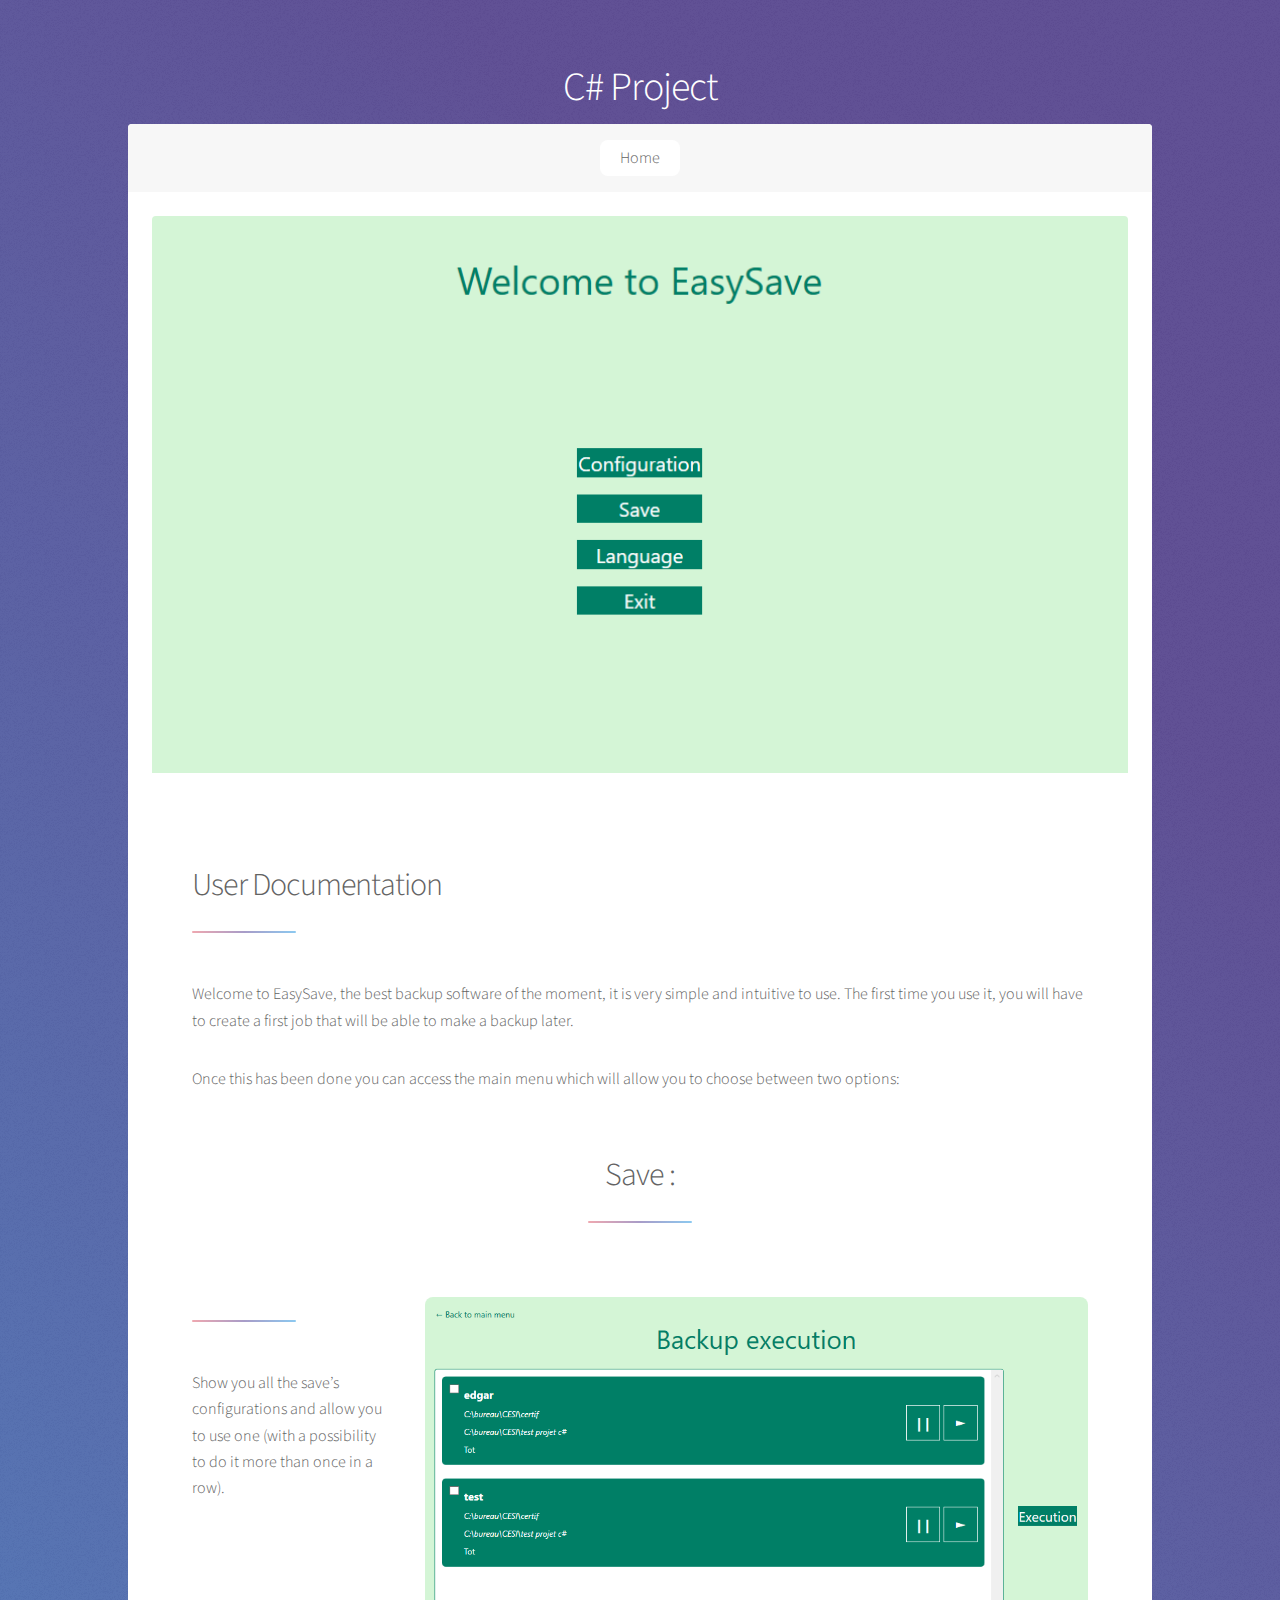
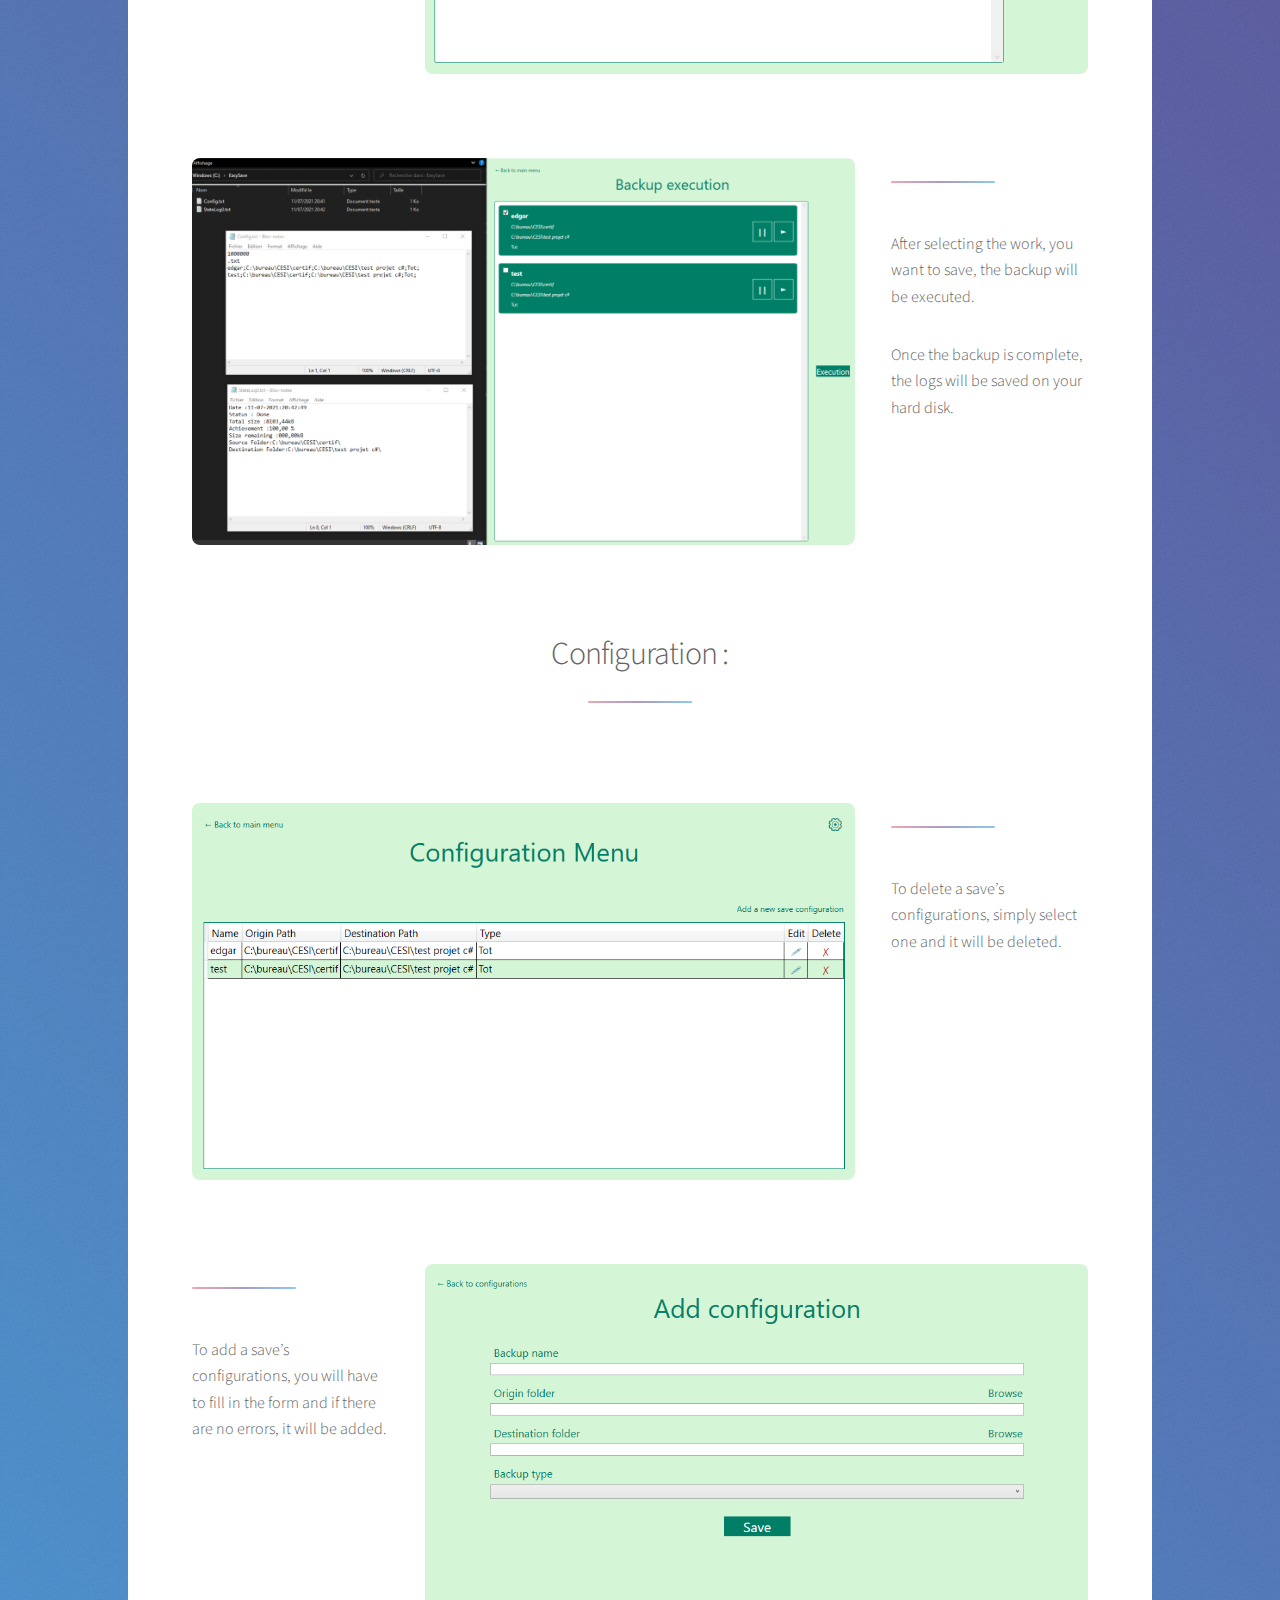
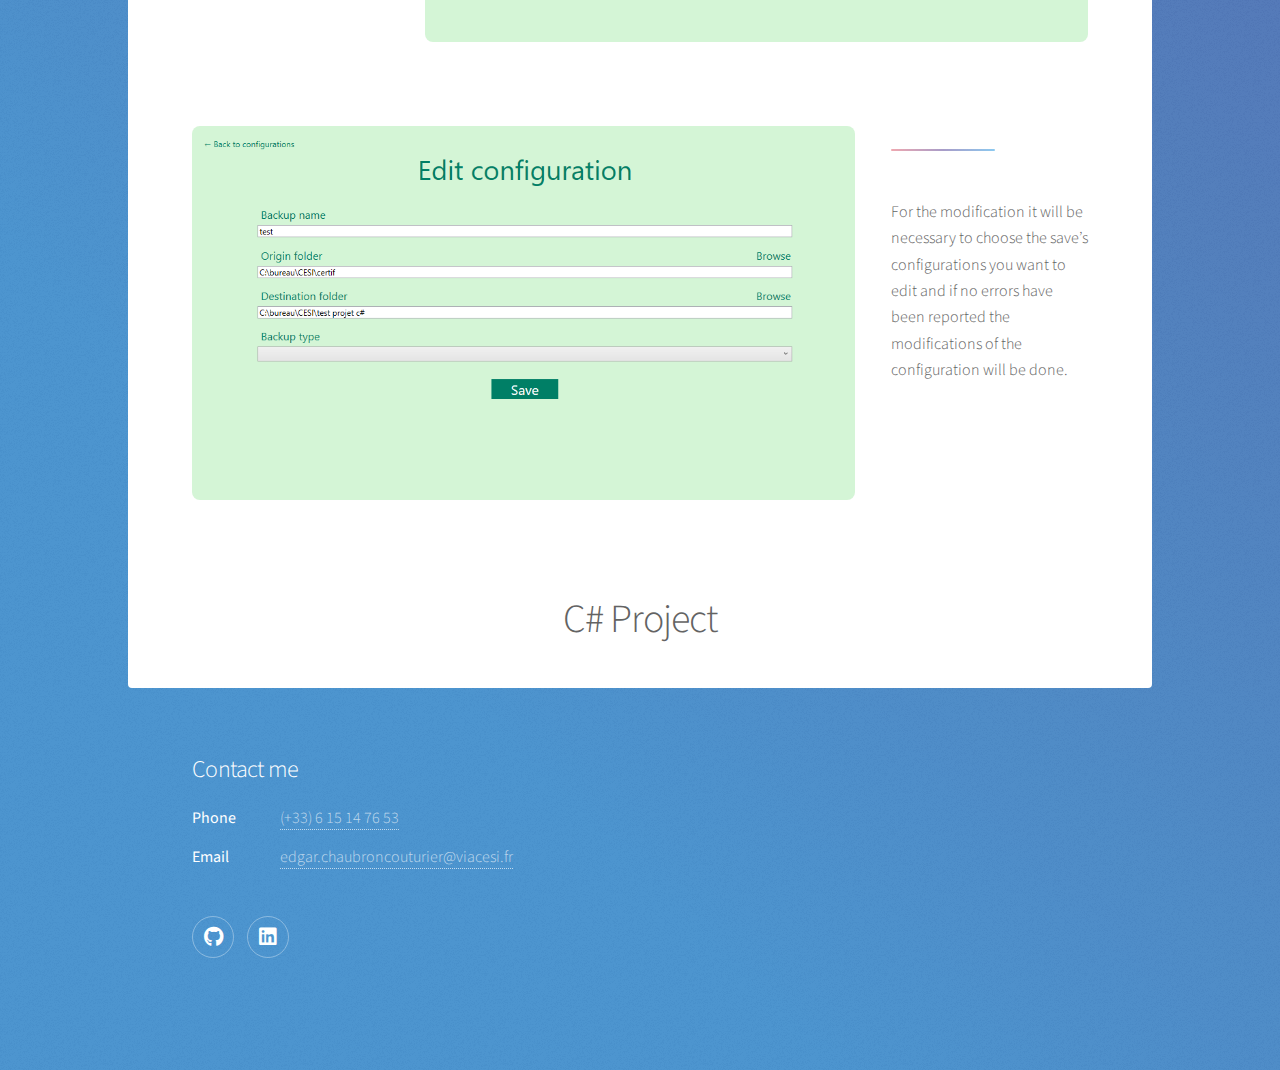
==== commit 6940e9f1: "Update project-1.html" ====
--- a/project-1.html
+++ b/project-1.html
@@ -135,7 +135,11 @@
 										</div>
 									</div>
 								</section>
-							</section>
+								
+							<header id="header">
+								<h1>C# Project</h1>
+							</header>
+						</section>
 					</div>
 					
 				<!-- Footer -->
@@ -167,4 +171,4 @@
 			<script src="assets/js/main.js"></script>
 
 	</body>
-</html>+</html>
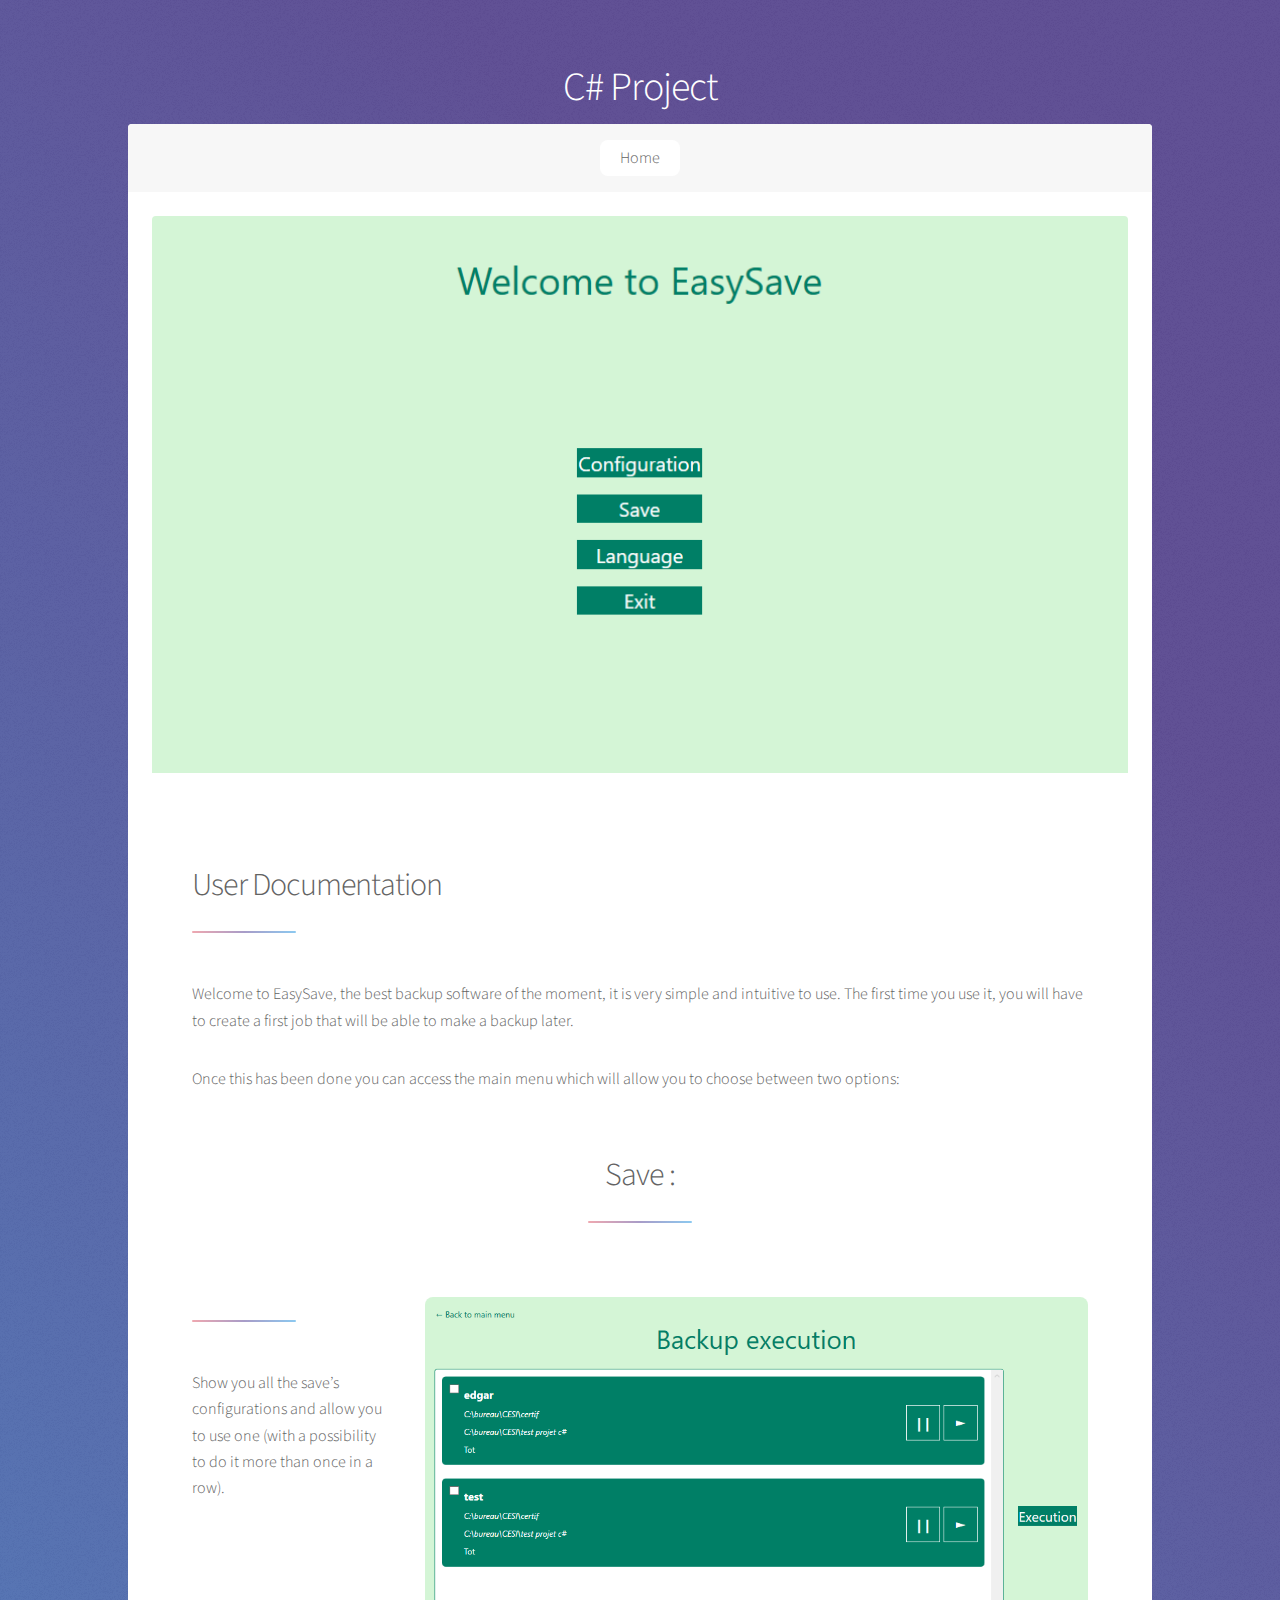
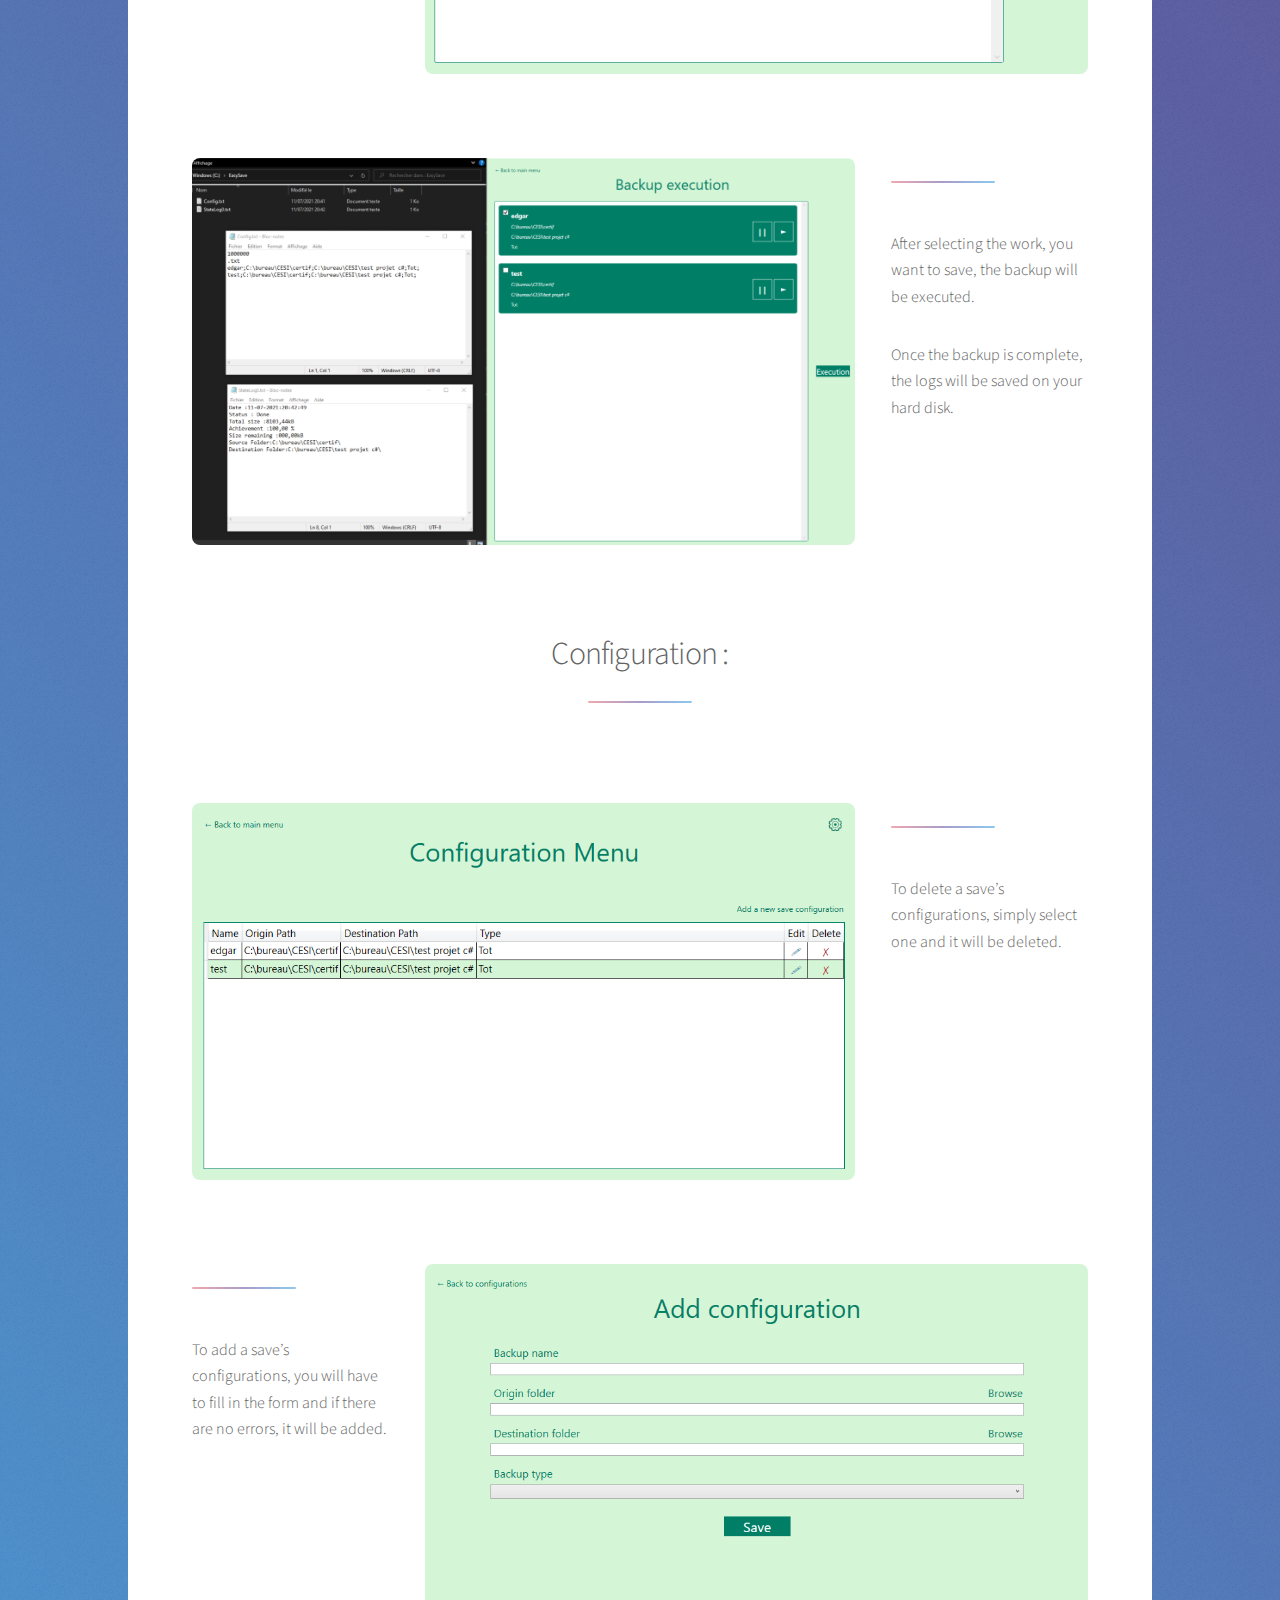
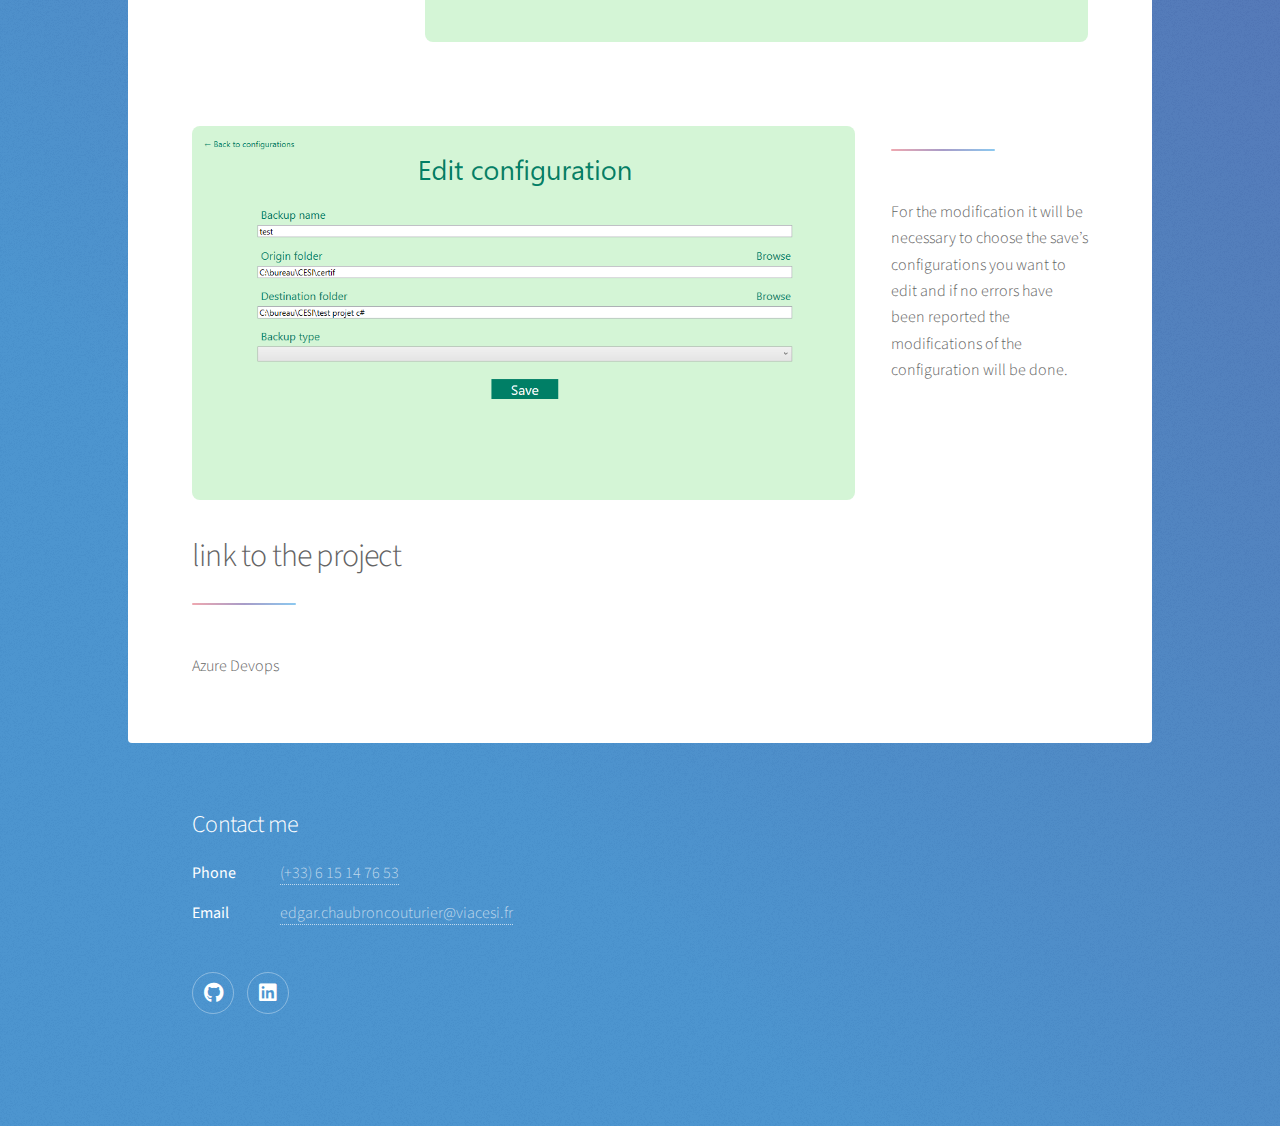
==== commit adc85b65: "Update project-1.html" ====
--- a/project-1.html
+++ b/project-1.html
@@ -136,9 +136,13 @@
 									</div>
 								</section>
 								
-							<header id="header">
-								<h1>C# Project</h1>
+							<header class="major">
+								<h2>link to the project</h2>
 							</header>
+							
+							<p href="https://dev.azure.com/edgarchaubroncouturier/Projet.NET">Azure Devops</p>															
+
+								
 						</section>
 					</div>
 					
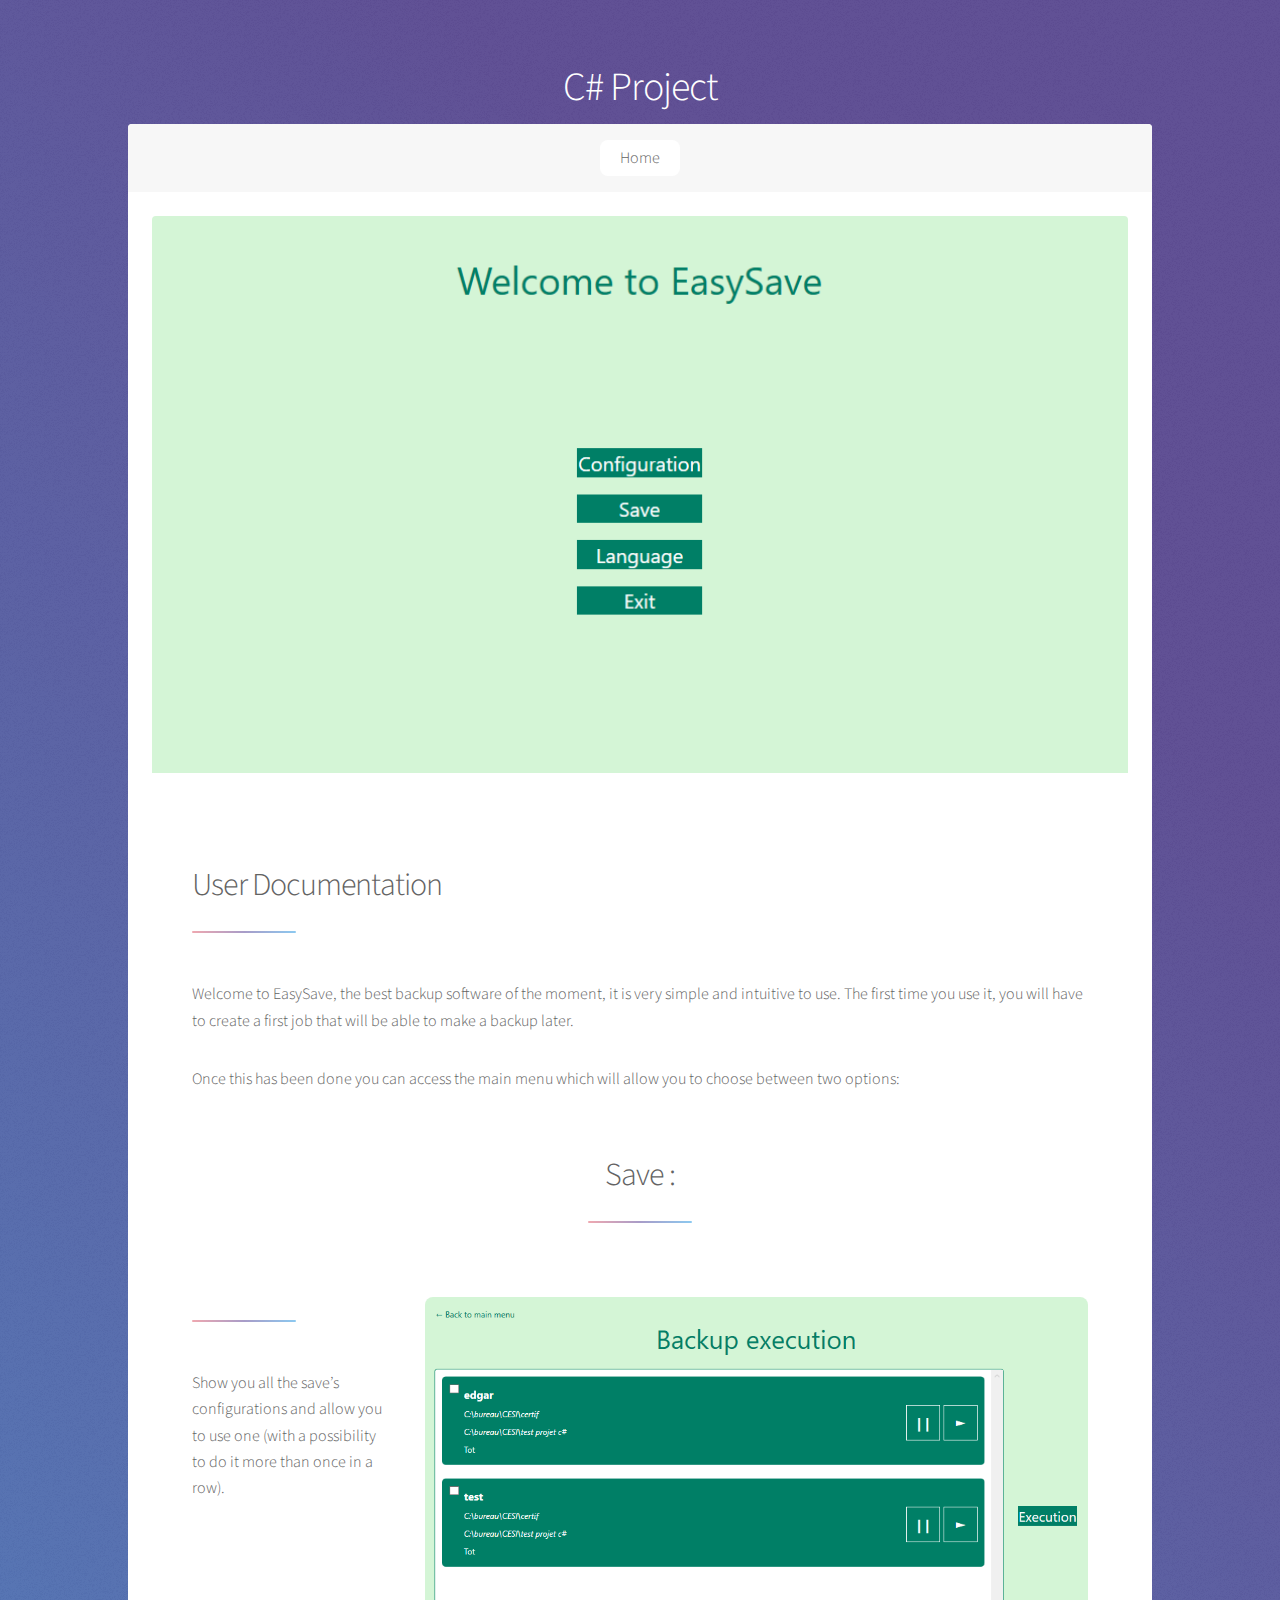
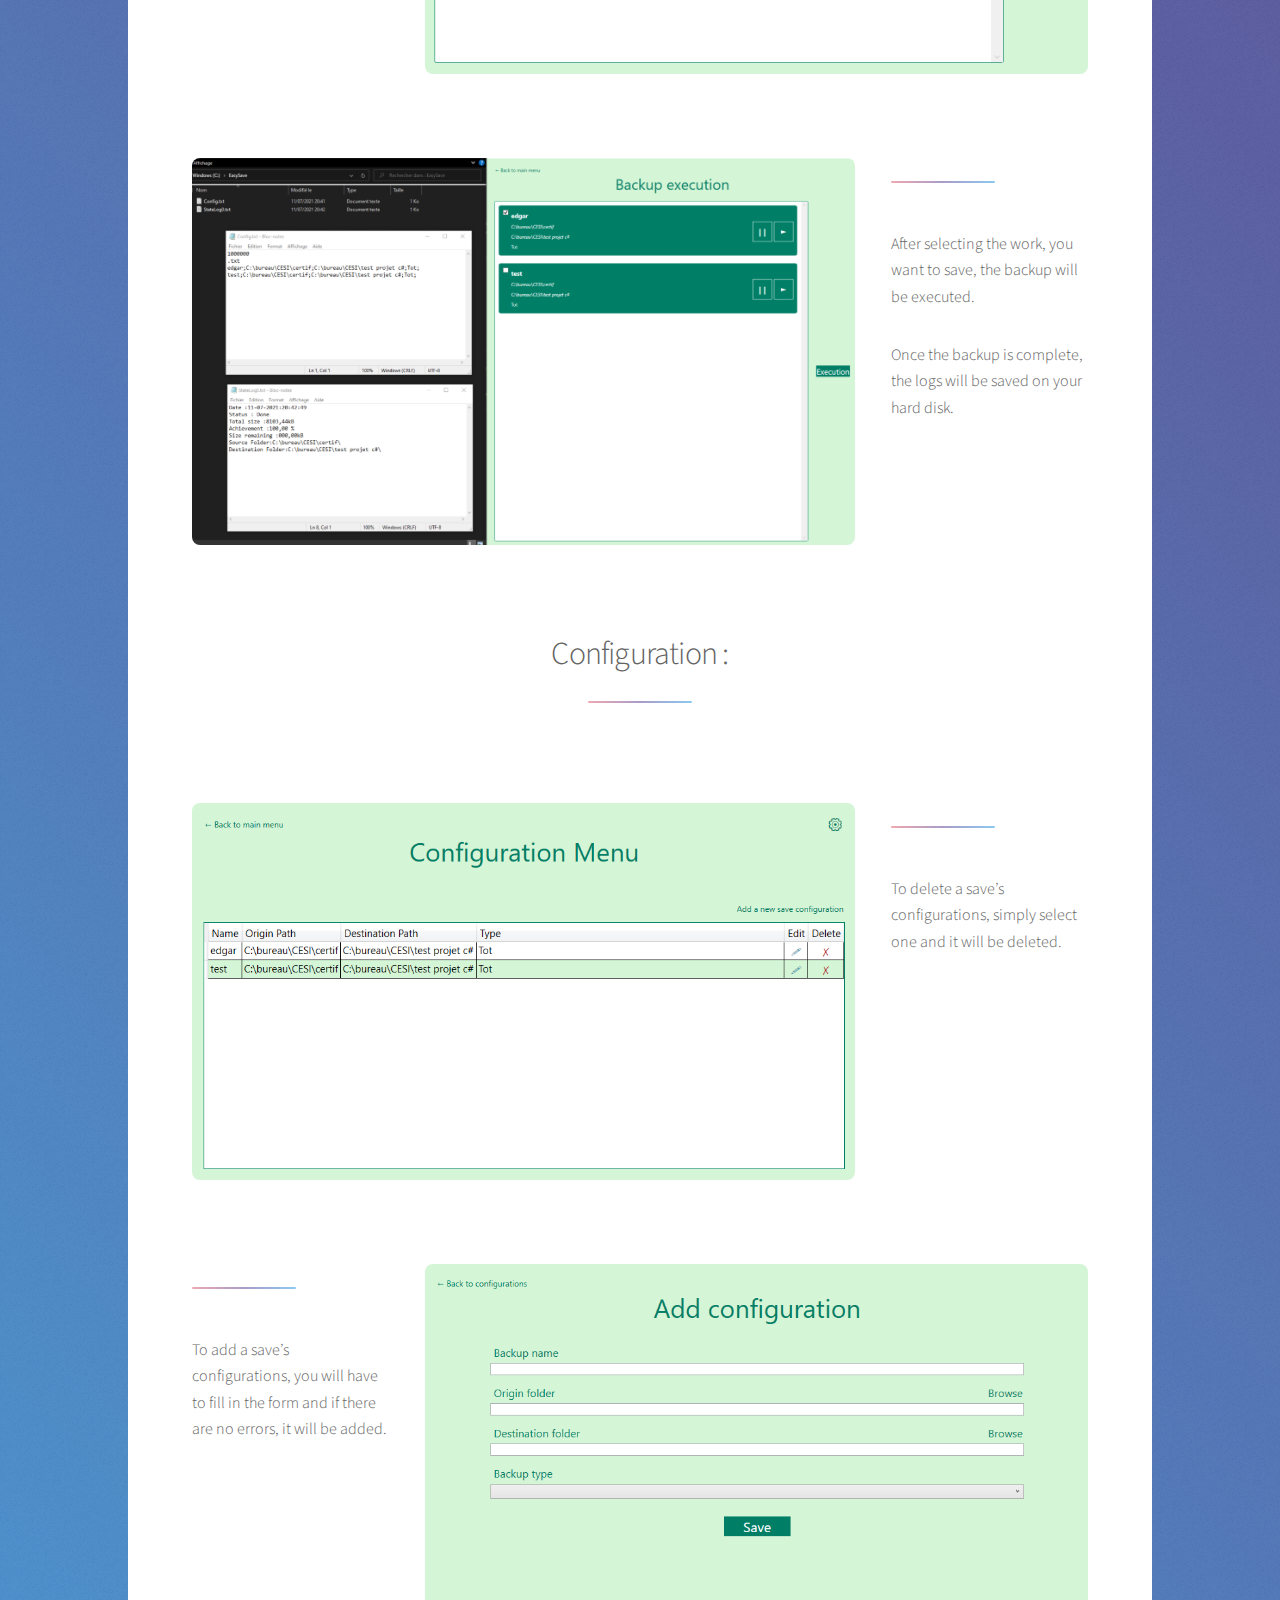
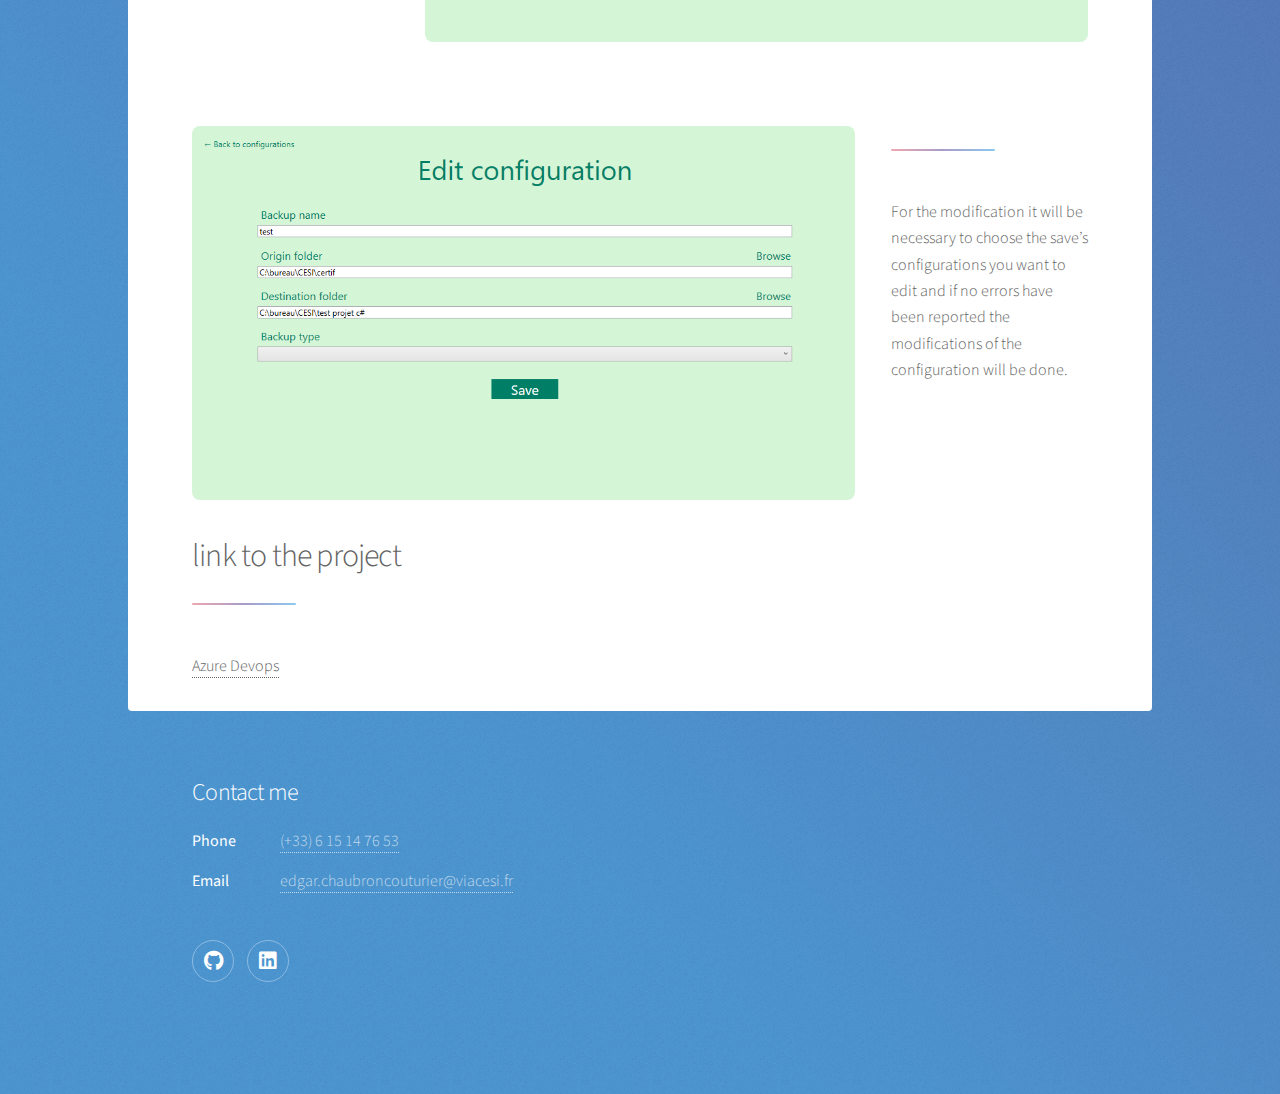
==== commit 82f547d3: "Update project-1.html" ====
--- a/project-1.html
+++ b/project-1.html
@@ -140,7 +140,7 @@
 								<h2>link to the project</h2>
 							</header>
 							
-							<p href="https://dev.azure.com/edgarchaubroncouturier/Projet.NET">Azure Devops</p>															
+							<a href="https://dev.azure.com/edgarchaubroncouturier/Projet.NET">Azure Devops</a>															
 
 								
 						</section>
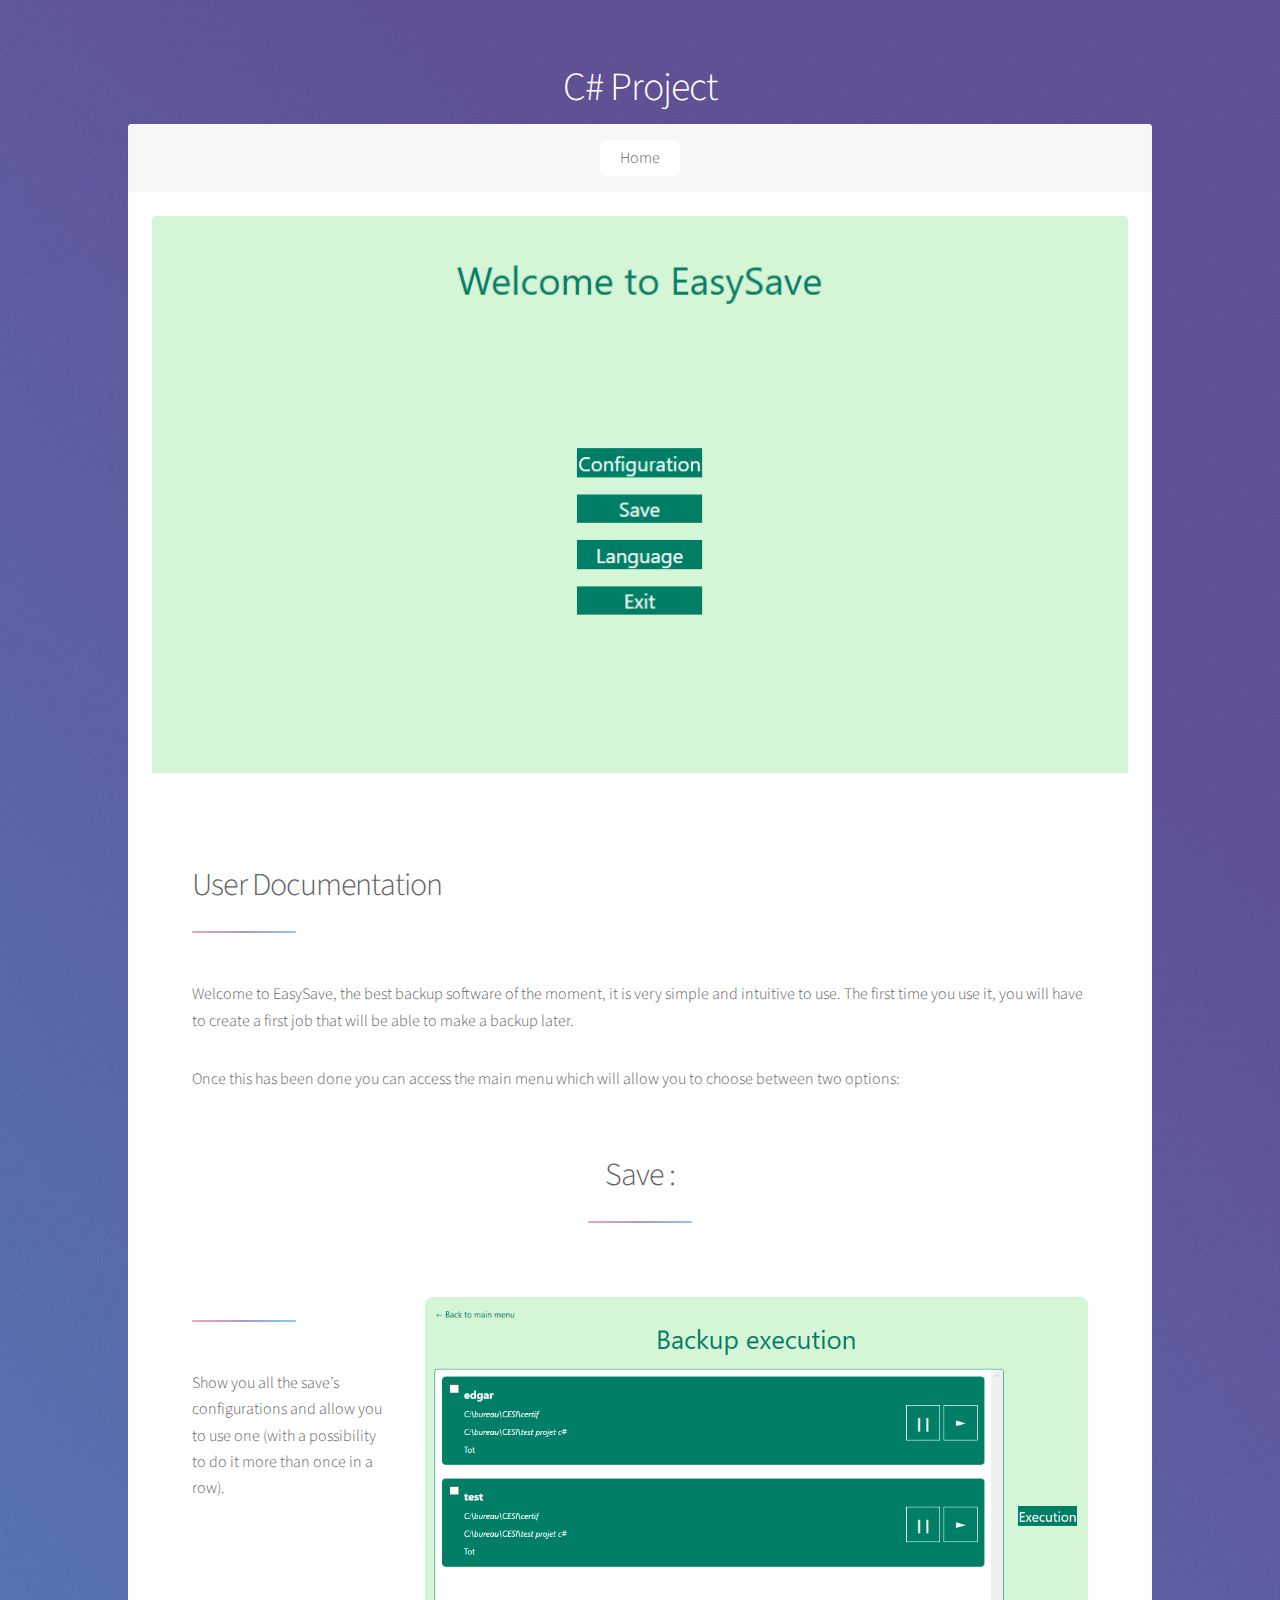
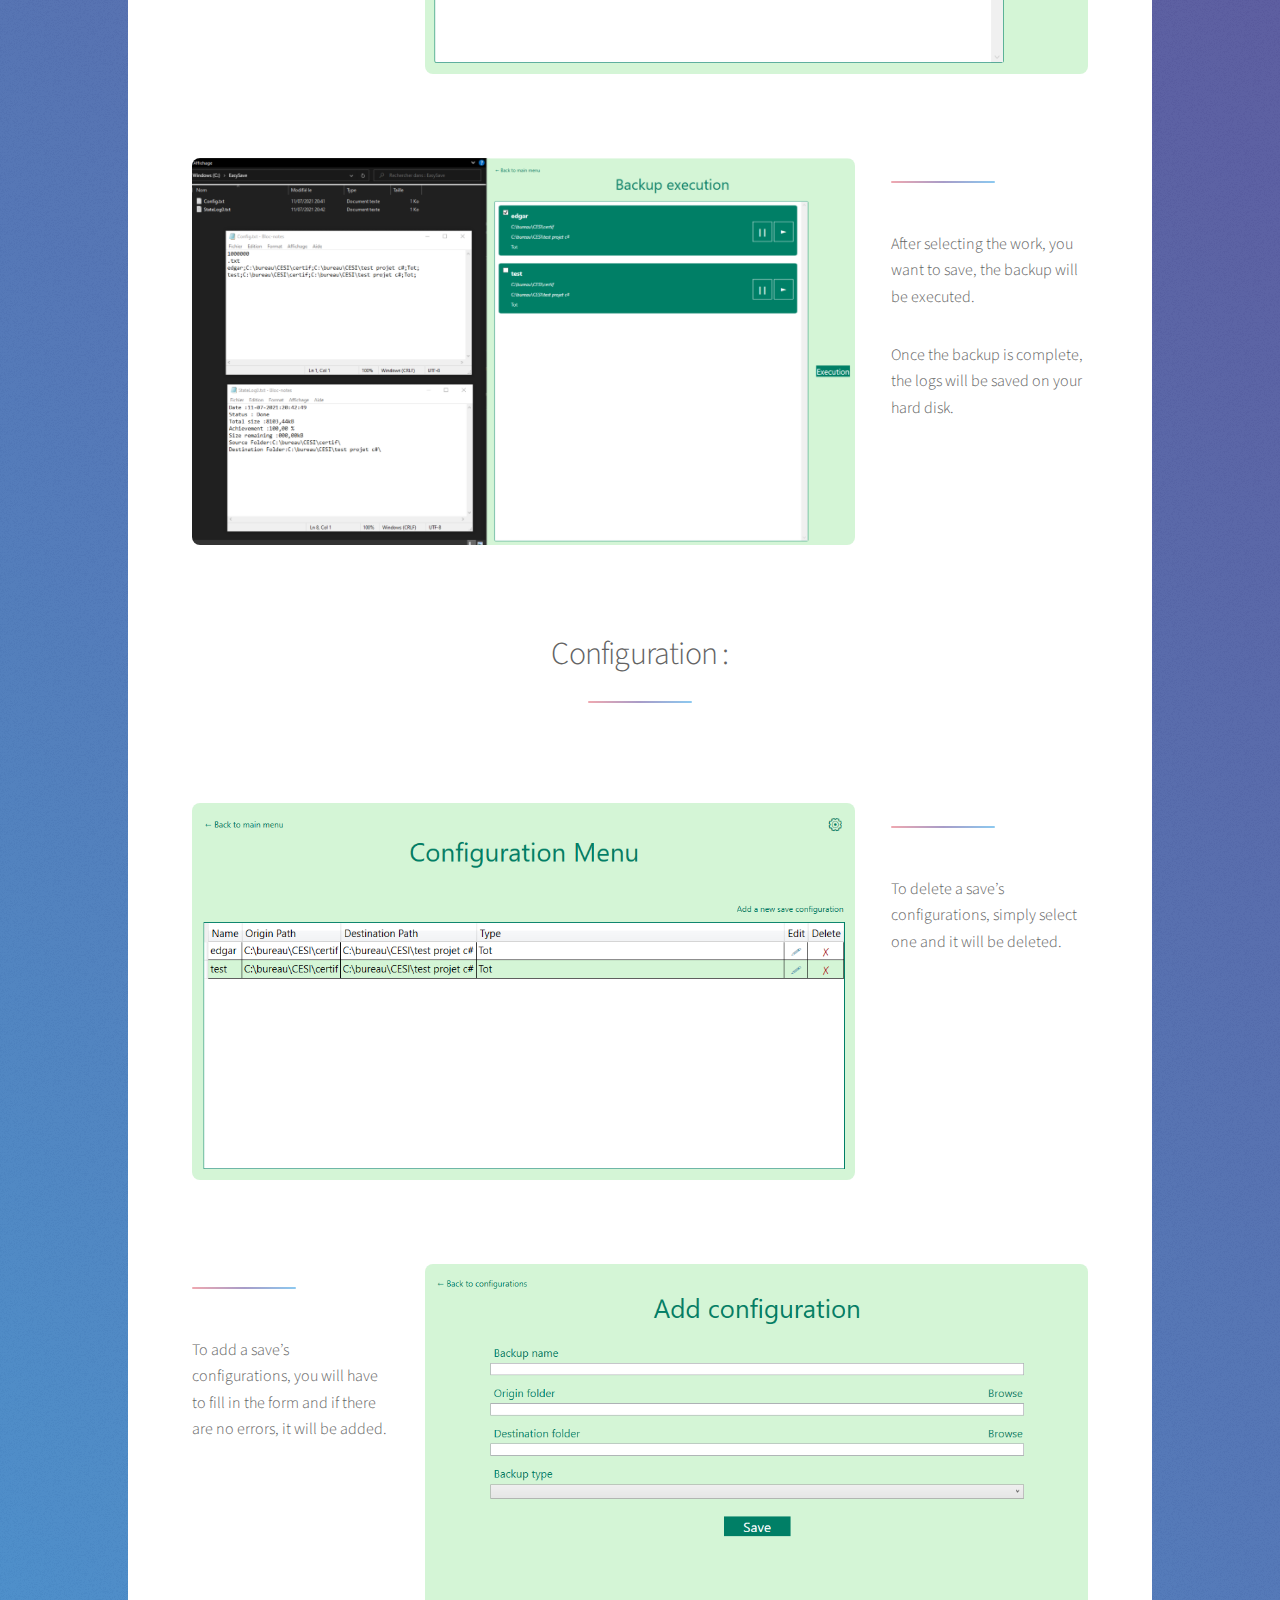
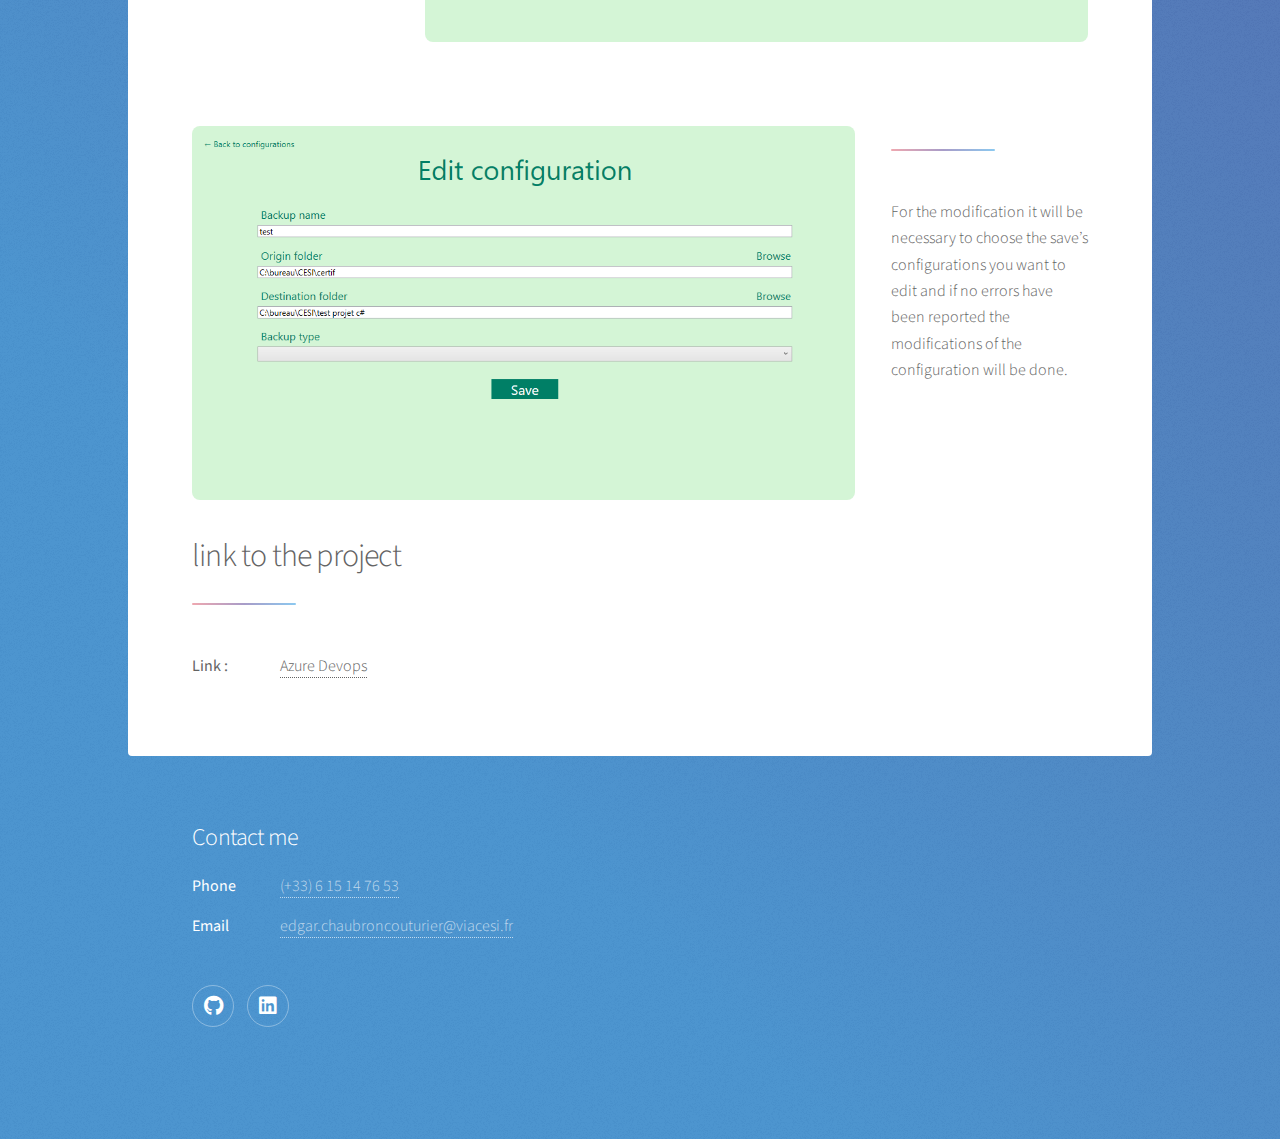
==== commit 55169e34: "Update project-1.html" ====
--- a/project-1.html
+++ b/project-1.html
@@ -139,8 +139,10 @@
 							<header class="major">
 								<h2>link to the project</h2>
 							</header>
-							
-							<a href="https://dev.azure.com/edgarchaubroncouturier/Projet.NET">Azure Devops</a>															
+							<dl class="alt">
+								<dt>Link :</dt>
+								<dd><a href="https://dev.azure.com/edgarchaubroncouturier/Projet.NET">Azure Devops</a></dd>
+							</dl>
 
 								
 						</section>
